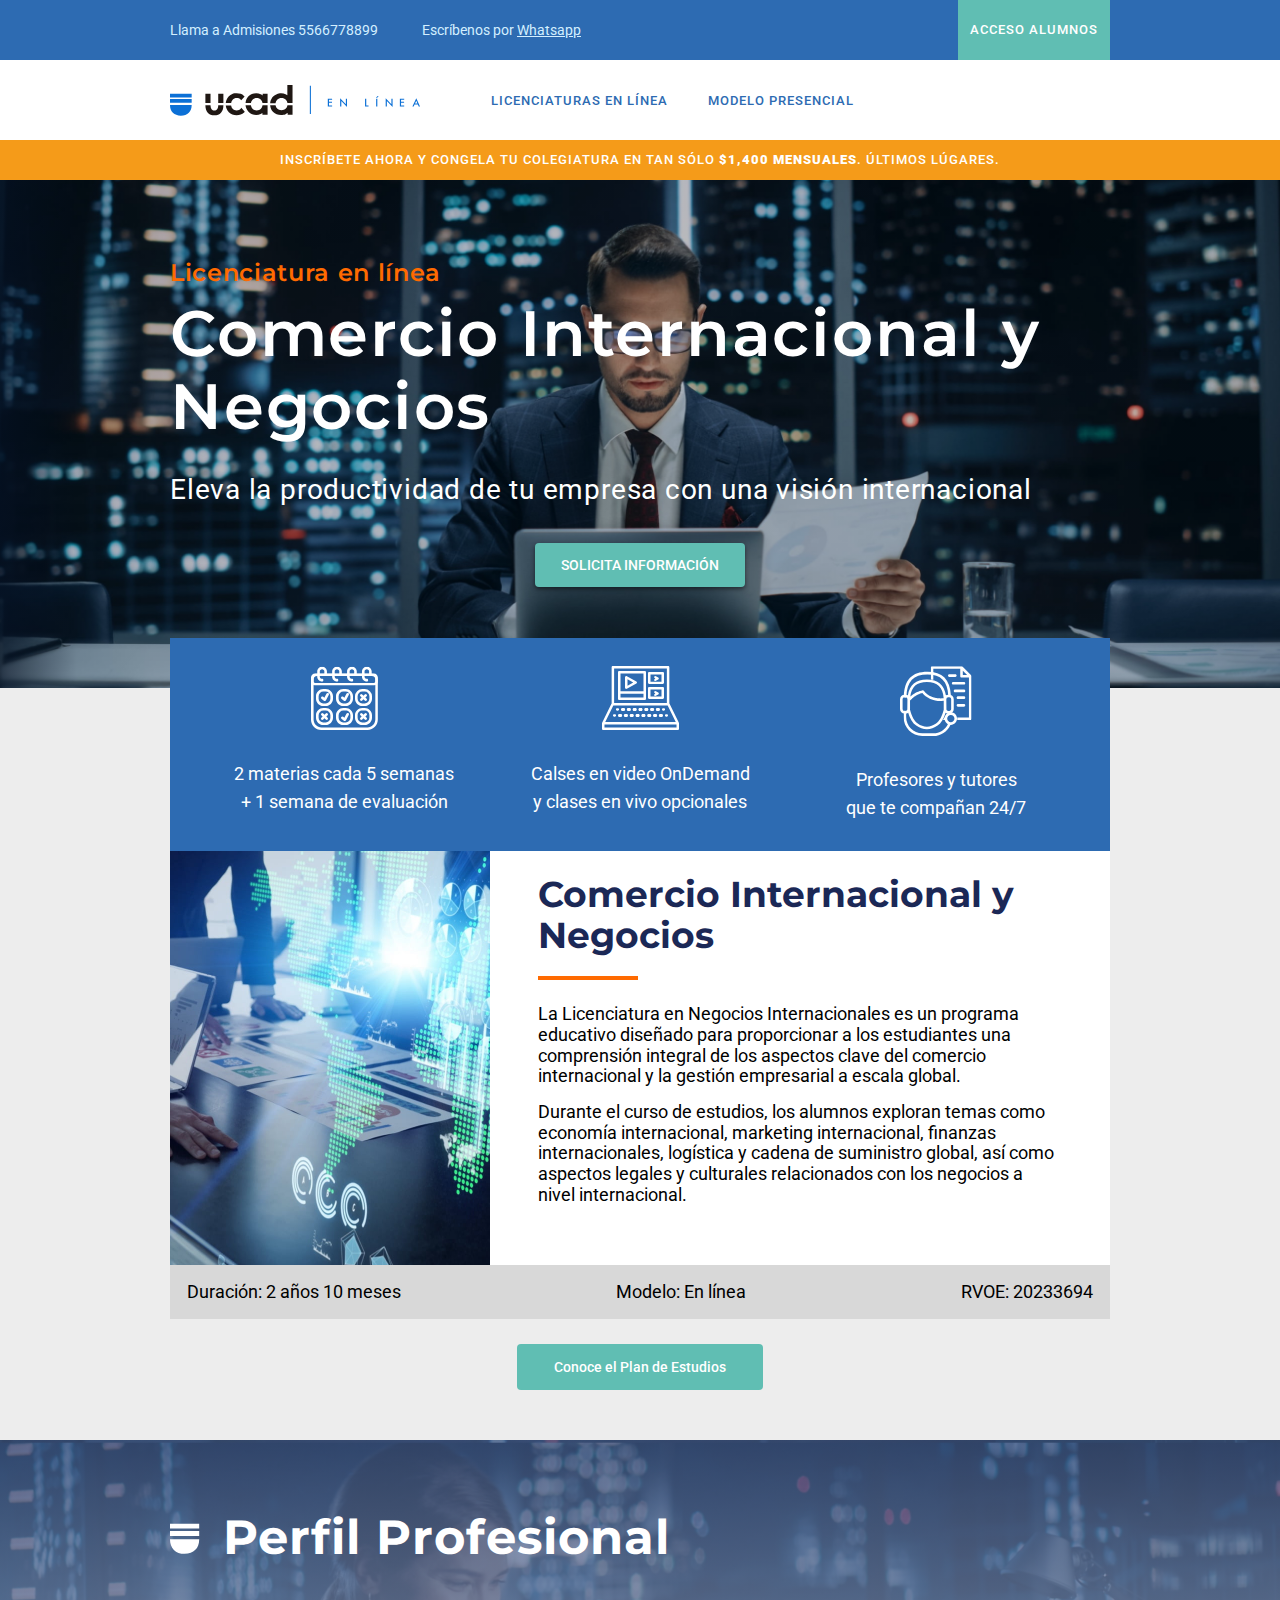
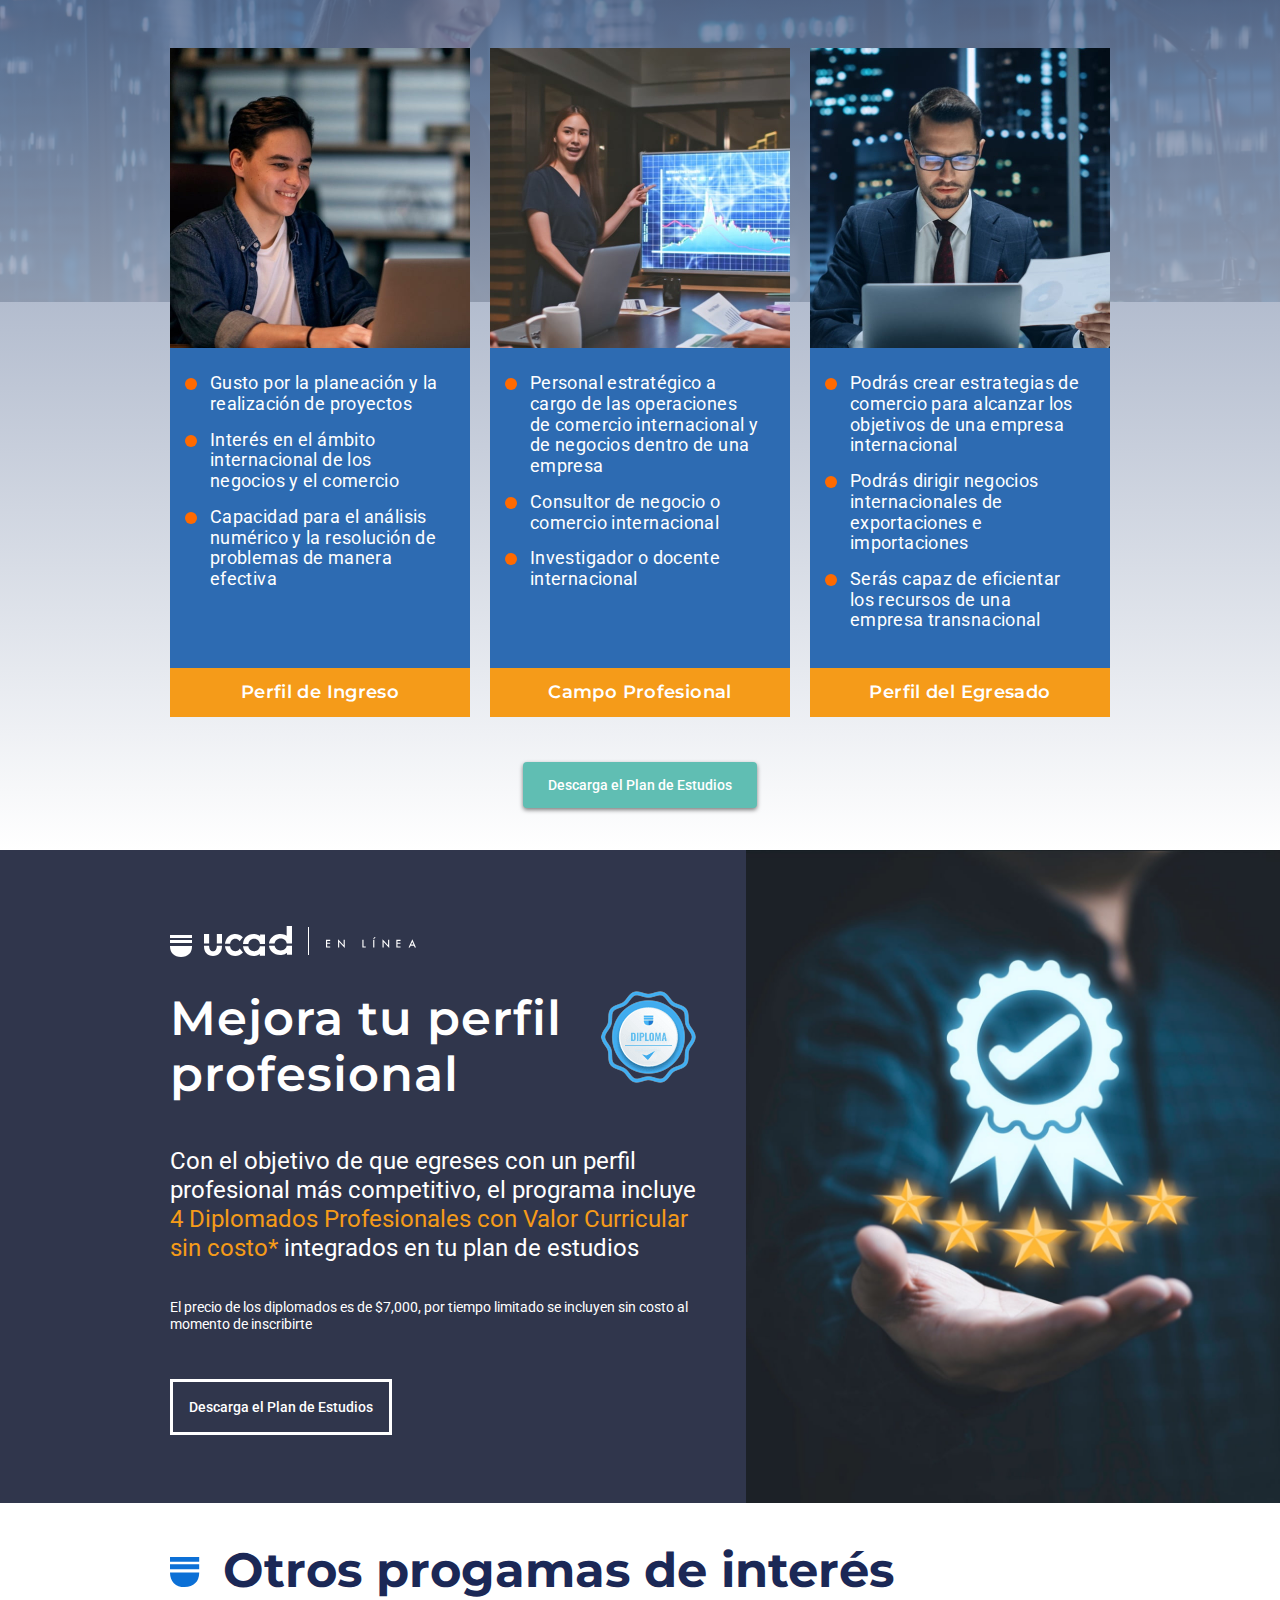
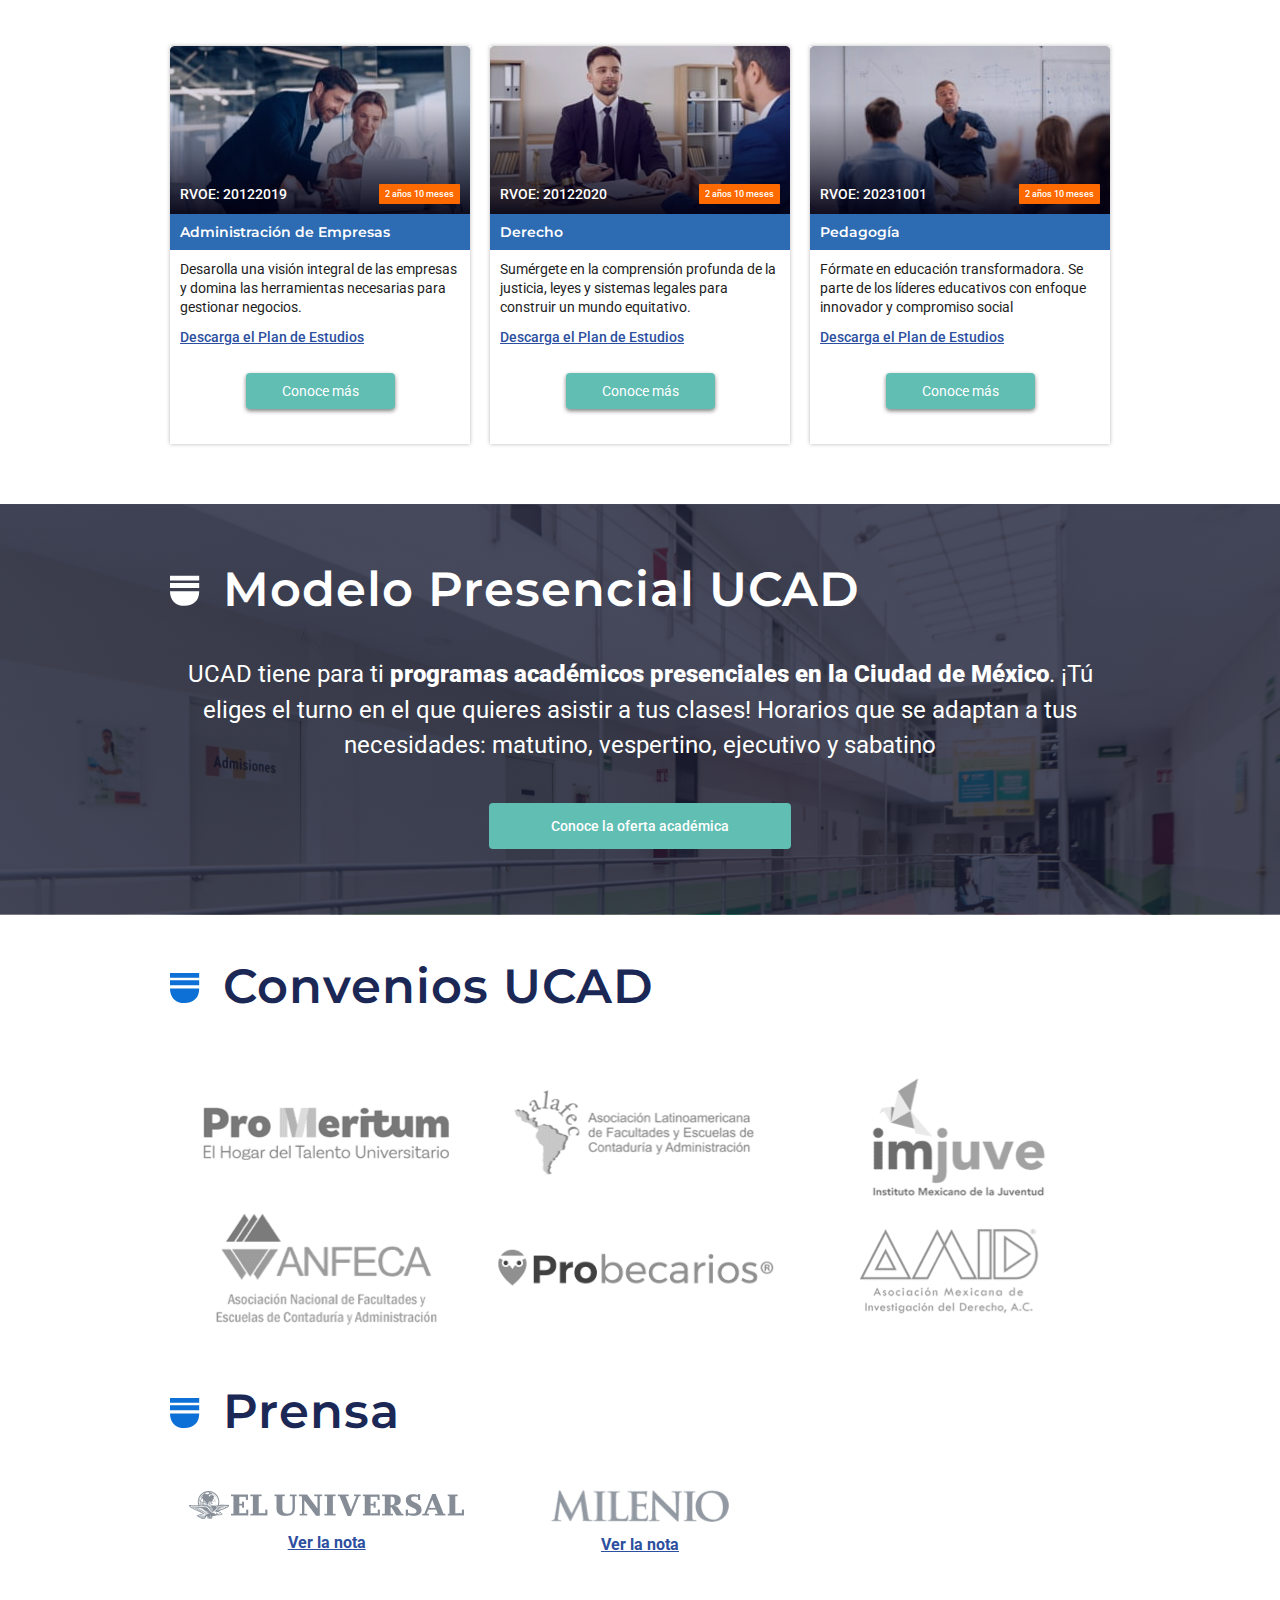
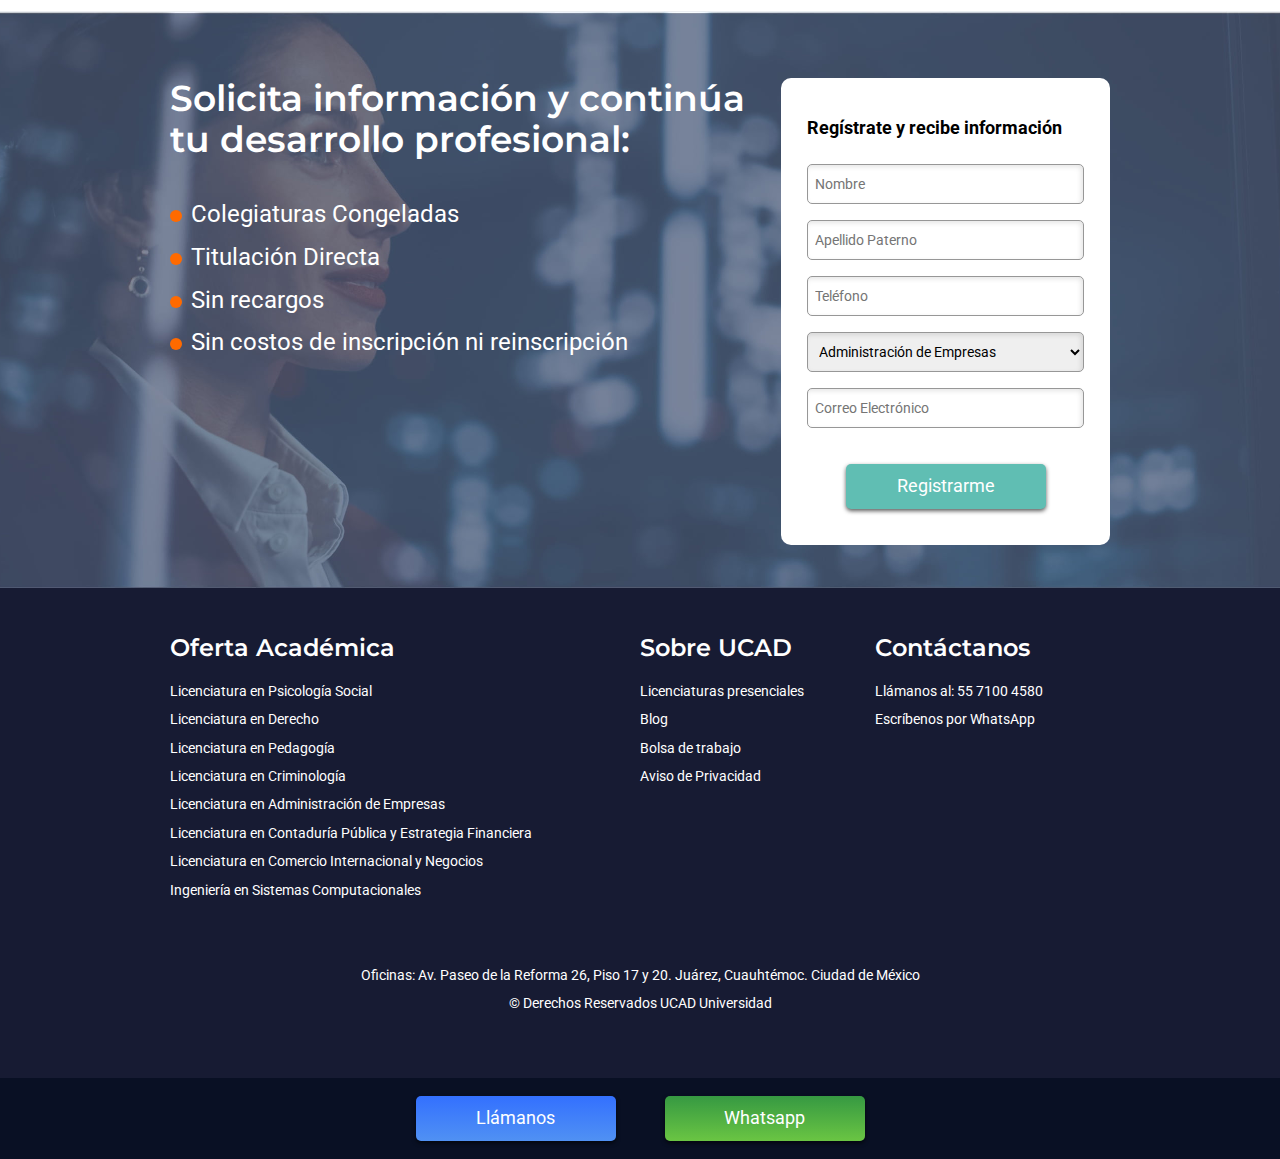
==== detalle.html @ 24b1aa24 "feat: create detail page" ====
<!DOCTYPE html>
<html lang="en">
<head>
    <meta charset="UTF-8">
    <meta name="viewport" content="width=device-width, initial-scale=1.0">
    <title>UCAD en línea</title>
    <link rel="stylesheet" href="./styles/normalize.css">
    <link rel="stylesheet" href="./styles/styles.css">
    <link rel="stylesheet" href="./styles/navbar.css">
    <link rel="stylesheet" href="./styles/sections.css">
    <link rel="stylesheet" href="./styles/footer.css">
</head>
<body>
    <nav id="navbar">
        <div class="logo-bar">
            <img src="./assets/logo.svg" alt="Logo" />
        </div>
        <div class="top-bar">
            <div class="container">
                <div class="row">
                    <div class="menu">
                        <a href="#" title="MENÚ">MENÚ</a>
                    </div>
                    <div class="links">
                        <ul>
                            <li><a href="#" title="Llama a Admisiones 5566778899">Llama a Admisiones 5566778899</a></li>
                            <li><a href="#" title="Escríbenos por Whatsapp">Escríbenos por <span class="underline">Whatsapp</span></a></li>
                        </ul>
                    </div>
                    <div class="button">
                        <a href="#" title="ACCESO ALUMNOS">ACCESO ALUMNOS</a>
                    </div>
                    <div class="button-mobile">
                        <a href="#" title="ALUMNOS">ALUMNOS</a>
                    </div>
                </div>
            </div>
        </div>

        <div class="nav-bar">
            <div class="container">
                <div class="row">
                    <img src="./assets/logo.svg" alt="Logo" />
                    <ul>
                        <li><a href="#" title="LICENCIATURAS EN LÍNEA">LICENCIATURAS EN LÍNEA</a></li>
                        <li><a href="#" title="Modelo Presencial">Modelo Presencial</a></li>
                    </ul>
                </div>
            </div>
        </div>
    </nav>

    <main id="main">
        <div class="mid-bar">
            <div class="container">
                <div class="row">
                    <p>Inscríbete ahora y congela tu colegiatura en tan sólo <span class="bold">$1,400 mensuales</span>. Últimos lúgares.</p>
                </div>
            </div>
        </div>

        <header class="hero-detail">
            <div class="container">
                <div class="row">
                    <h2>Licenciatura en línea</h2>
                    <h1>Comercio Internacional y Negocios</h1>
                    <p>Eleva la productividad de tu empresa con una visión internacional</p>
                    <a href="#" title="SOLICITA INFORMACIÓN">SOLICITA INFORMACIÓN</a>
                </div>
            </div>
        </header>
    
        <div class="about-detail">
            <div class="container">
                <div class="items">
                    <div class="item">
                        <img src="./assets/about-detail/item-1.svg" alt="Item 1">
                        <p>2 materias cada 5 semanas<br> 
                        + 1 semana de evaluación</p>
                    </div>
                    <div class="item">
                        <img src="./assets/about-detail/item-2.svg" alt="Item 2">
                        <p>Calses en video OnDemand<br>
                        y clases en vivo opcionales</p>
                    </div>
                    <div class="item">
                        <img src="./assets/about-detail/item-3.svg" alt="Item 3">
                        <p>Profesores y tutores<br>
                        que te compañan 24/7</p>
                    </div>
                </div>
                <div class="onboarding">
                    <div class="image"></div>
                    <div class="text">
                        <h2>Comercio Internacional y Negocios</h2>
                        <div class="divider"></div>
                        <p>La Licenciatura en Negocios Internacionales es un programa educativo diseñado para proporcionar a los estudiantes una comprensión integral de los aspectos clave del comercio internacional y la gestión empresarial a escala global.</p>
                        <p>Durante el curso de estudios, los alumnos exploran temas como economía internacional, marketing internacional, finanzas internacionales, logística y cadena de suministro global, así como aspectos legales y culturales relacionados con los negocios a nivel internacional.</p>
                    </div>
                </div>
                <div class="footer">
                    <div>Duración: 2 años 10 meses</div>
                    <div>Modelo: En línea</div>
                    <div>RVOE: 20233694</div>
                </div>
                <a href="#" title="Conoce el Plan de Estudios">Conoce el Plan de Estudios</a>
            </div>
        </div>

        <div class="professional-profile">
            <div class="container">
                <img src="./assets/icon-white.svg" alt="Perfil Profesional" class="icon">
                <h2>Perfil Profesional</h2>
                <div class="cards">
                    <div class="card">
                        <div class="header perfil-ingreso"></div>
                        <div class="body">
                            <ul>
                                <li>Gusto por la planeación y la realización de proyectos</li>
                                <li>Interés en el ámbito internacional de los negocios y el comercio</li>
                                <li>Capacidad para el análisis numérico y la resolución de problemas de manera efectiva</li>
                            </ul>
                        </div>
                        <div class="footer">Perfil de Ingreso</div>
                    </div>
                    <div class="card">
                        <div class="header campo-profesional"></div>
                        <div class="body">
                            <ul>
                                <li>Personal estratégico a cargo de las operaciones de comercio internacional y de negocios dentro de una empresa</li>
                                <li>Consultor de negocio o comercio internacional</li>
                                <li>Investigador o docente internacional</li>
                            </ul>
                        </div>
                        <div class="footer">Campo Profesional</div>
                    </div>
                    <div class="card">
                        <div class="header perfil-egresado"></div>
                        <div class="body">
                            <ul>
                                <li>Podrás crear estrategias de comercio para alcanzar los objetivos de una empresa internacional</li>
                                <li>Podrás dirigir negocios internacionales de exportaciones e importaciones</li>
                                <li>Serás capaz de eficientar los recursos de una empresa transnacional</li>
                            </ul>
                        </div>
                        <div class="footer">Perfil del Egresado</div>
                    </div>
                </div>
                <a href="#" title="Descarga el Plan de Estudios">Descarga el Plan de Estudios</a>
            </div>
        </div>

        <div class="improve-profile">
            <div class="container">
                <div class="row">
                    <div class="content">
                        <img src="./assets/logo-white.svg" alt="ucad | EN LINEA" class="logo" />
                        <div class="title">
                            <h2>Mejora tu perfil profesional</h2>
                            <img src="./assets/diploma.png" alt="Diploma" class="diploma">
                        </div>
                        <p>Con el objetivo de que egreses con un perfil profesional más competitivo, el programa incluye <span class="orange-text">4 Diplomados Profesionales con Valor Curricular sin costo*</span> integrados en tu plan de estudios</p>
                        <p class="small">El precio de los diplomados es de $7,000, por tiempo limitado se incluyen sin costo al momento de inscribirte</p>
                        <a href="#" title="Descarga el Plan de Estudios">Descarga el Plan de Estudios</a>
                    </div>
                </div>
            </div>
        </div>
    
        <div class="careers">
            <div class="container">
                <img src="./assets/icon-blue.svg" class="icon" alt="Licenciaturas en Línea">
                <h2>Otros progamas de interés</h2>
                <div class="cards">
                    <div class="card">
                        <div class="header administracion-de-empresas">
                            <div class="row">
                                <div class="code">RVOE: 20122019</div>
                                <div class="time">2 años 10 meses</div>
                            </div>
                        </div>
                        <div class="title">
                            <h3>Administración de Empresas</h3>
                        </div>
                        <div class="body">
                            <p>Desarolla una visión integral de las empresas y domina las herramientas necesarias para gestionar negocios.</p>
                            <a class="download" href="#" title="Descarga el Plan de Estudios">Descarga el Plan de Estudios</a>
                            <a class="button" href="#" title="Conoce más">Conoce más</a>
                        </div>
                    </div>
                    <div class="card">
                        <div class="header derecho">
                            <div class="row">
                                <div class="code">RVOE: 20122020</div>
                                <div class="time">2 años 10 meses</div>
                            </div>
                        </div>
                        <div class="title">
                            <h3>Derecho</h3>
                        </div>
                        <div class="body">
                            <p>Sumérgete en la comprensión profunda de la justicia, leyes y sistemas legales para construir un mundo equitativo.</p>
                            <a class="download" href="#" title="Descarga el Plan de Estudios">Descarga el Plan de Estudios</a>
                            <a class="button" href="#" title="Conoce más">Conoce más</a>
                        </div>
                    </div>
                    <div class="card">
                        <div class="header pedagogia">
                            <div class="row">
                                <div class="code">RVOE: 20231001</div>
                                <div class="time">2 años 10 meses</div>
                            </div>
                        </div>
                        <div class="title">
                            <h3>Pedagogía</h3>
                        </div>
                        <div class="body">
                            <p>Fórmate en educación transformadora. Se parte de los líderes educativos con enfoque innovador y compromiso social</p>
                            <a class="download" href="#" title="Descarga el Plan de Estudios">Descarga el Plan de Estudios</a>
                            <a class="button" href="#" title="Conoce más">Conoce más</a>
                        </div>
                    </div>
                </div>
            </div>
        </div>
    
        <div class="in-person">
            <div class="container">
                <img src="./assets/icon-white.svg" class="icon" alt="Modelo Presencial UCAD">
                <h2>Modelo Presencial UCAD</h2>
                <p>UCAD tiene para ti <span class="bold">programas académicos presenciales en la Ciudad de México</span>. ¡Tú eliges el turno en el que quieres asistir a tus clases! Horarios que se adaptan a tus necesidades: matutino, vespertino, ejecutivo y sabatino</p>
                <a href="#" title="Conoce la oferta académica">Conoce la oferta académica</a>
            </div>
        </div>
    
        <div class="deals">
            <div class="container">
                <img src="./assets/icon-blue.svg" class="icon" alt="Convenios UCAD">
                <h2>Convenios UCAD</h2>
                <div class="logos">
                    <div class="logo">
                        <img src="./assets/deals/logo-1.png" alt="Pro Meritum">
                    </div>
                    <div class="logo">
                        <img src="./assets/deals/logo-2.png" alt="alafec">
                    </div>
                    <div class="logo">
                        <img src="./assets/deals/logo-3.png" alt="imjuve">
                    </div>
                    <div class="logo">
                        <img src="./assets/deals/logo-4.png" alt="ANFECA">
                    </div>
                    <div class="logo">
                        <img src="./assets/deals/logo-5.png" alt="Probecarios">
                    </div>
                    <div class="logo">
                        <img src="./assets/deals/logo-6.png" alt="AMID">
                    </div>
                </div>
                <img src="./assets/icon-blue.svg" class="icon" alt="Prensa">
                <h2>Prensa</h2>
                <div class="logos">
                    <div class="logo">
                        <img src="./assets/deals/logo-7.png" alt="El Universal">
                        <a href="#" title="Ver la nota">Ver la nota</a>
                    </div>
                    <div class="logo">
                        <img src="./assets/deals/logo-8.png" alt="Milenio">
                        <a href="#" title="Ver la nota">Ver la nota</a>
                    </div>
                </div>
            </div>
        </div>
    
        <div class="contact">
            <div class="container">
                <div class="cols">
                    <div class="text">
                        <h2>Solicita información y continúa tu desarrollo profesional:</h2>
                        <ul>
                            <li>Colegiaturas Congeladas</li>
                            <li>Titulación Directa</li>
                            <li>Sin recargos</li>
                            <li>Sin costos de inscripción ni reinscripción</li>
                        </ul>
                    </div>
                    <div class="form">
                        <form action="#">
                            <h3>Regístrate y recibe información</h3>
                            <input type="text" name="name" id="name" placeholder="Nombre">
                            <input type="text" name="second-name" id="second-name" placeholder="Apellido Paterno">
                            <input type="number" name="phone" id="phone" placeholder="Teléfono">
                            <select name="career" id="career">
                                <option value="Administración de Empresas">Administración de Empresas</option>
                                <option value="Derecho">Derecho</option>
                                <option value="Pedagogía">Pedagogía</option>
                                <option value="Ingeniería en Sistemas">Ingeniería en Sistemas</option>
                                <option value="Comercio Internacional y Negocios">Comercio Internacional y Negocios</option>
                                <option value="Criminología">Criminología</option>
                                <option value="Psicología Social">Psicología Social</option>
                            </select>
                            <input type="email" name="email" id="email" placeholder="Correo Electrónico">
                            <input type="submit" value="Registrarme">
                        </form>
                    </div>
                </div>
            </div>
        </div>
    </main>

    <footer id="footer">
        <div class="container">
            <div class="cols">
                <div class="academic-offer">
                    <h3>Oferta Académica</h3>
                    <ul>
                        <li><a href="#" title="Licenciatura en Psicología Social">Licenciatura en Psicología Social</a></li>
                        <li><a href="#" title="Licenciatura en Derecho">Licenciatura en Derecho</a></li>
                        <li><a href="#" title="Licenciatura en Pedagogía">Licenciatura en Pedagogía</a></li>
                        <li><a href="#" title="Licenciatura en Criminología">Licenciatura en Criminología</a></li>
                        <li><a href="#" title="Licenciatura en Administración de Empresas">Licenciatura en Administración de Empresas</a></li>
                        <li><a href="#" title="Licenciatura en Contaduría Pública y Estrategia Financiera">Licenciatura en Contaduría Pública y Estrategia Financiera</a></li>
                        <li><a href="#" title="Licenciatura en Comercio Internacional y Negocios">Licenciatura en Comercio Internacional y Negocios</a></li>
                        <li><a href="#" title="Ingeniería en Sistemas Computacionales">Ingeniería en Sistemas Computacionales</a></li>
                    </ul>
                </div>
                <div class="about-ucad">
                    <h3>Sobre UCAD</h3>
                    <ul>
                        <li><a href="#" title="Licenciaturas presenciales">Licenciaturas presenciales</a></li>
                        <li><a href="#" title="Blog">Blog</a></li>
                        <li><a href="#" title="Bolsa de trabajo">Bolsa de trabajo</a></li>
                        <li><a href="#" title="Aviso de Privacidad">Aviso de Privacidad</a></li>
                    </ul>
                </div>
                <div class="contact-us">
                    <h3>Contáctanos</h3>
                    <ul>
                        <li><a href="#" title="Llámanos al: 55 7100 4580">Llámanos al: 55 7100 4580</a></li>
                        <li><a href="#" title="Escríbenos por WhatsApp">Escríbenos por WhatsApp</a></li>
                    </ul>
                </div>
            </div>
            <div class="address">
                <p>Oficinas: Av. Paseo de la Reforma 26, Piso 17 y 20. Juárez, Cuauhtémoc. Ciudad de México</p>
                <p>© Derechos Reservados UCAD Universidad</p>
            </div>
        </div>
    </footer>

    <div id="bottom-bar">
        <a href="#" title="Llámanos" class="call-us">Llámanos</a>
        <a href="#" title="Whatsapp" class="whatsapp">Whatsapp</a>
    </div>

    <script src="./js/main.js"></script>
</body>
</html>
---- styles/styles.css ----
@import url("https://fonts.googleapis.com/css2?family=Roboto:ital,wght@0,100;0,300;0,400;0,500;0,700;0,900;1,100;1,300;1,400;1,500;1,700;1,900&display=swap");
@import url("https://fonts.googleapis.com/css2?family=Montserrat:ital,wght@0,100..900;1,100..900&display=swap");
body {
  font-family: "Roboto", sans-serif;
}

a {
  text-decoration: none;
}

.container {
  max-width: 940px;
  margin: auto;
}
@media only screen and (min-width: 481px) and (max-width: 768px) {
  .container {
    max-width: 90%;
  }
}
@media only screen and (min-width: 320px) and (max-width: 480px) {
  .container {
    max-width: 90%;
  }
}

.underline {
  text-decoration: underline;
}

.bold {
  font-weight: 900;
}

.icon {
  display: inline-block;
  margin-right: 19px;
}/*# sourceMappingURL=styles.css.map */
---- styles/navbar.css ----
#navbar {
  position: fixed;
  top: 0;
  width: 100%;
  z-index: 9999;
}

.logo-bar {
  display: none;
  align-items: center;
  justify-content: center;
  height: 60px;
  background-color: #ffffff;
}
.logo-bar img {
  width: auto;
  height: 24px;
}
@media only screen and (min-width: 320px) and (max-width: 480px) {
  .logo-bar {
    display: flex;
  }
}

.top-bar {
  background-color: #2d6bb2;
  color: #ffffff;
}
@media only screen and (min-width: 481px) and (max-width: 768px) {
  .top-bar .container {
    min-width: 100%;
  }
}
@media only screen and (min-width: 320px) and (max-width: 480px) {
  .top-bar .container {
    min-width: 100%;
  }
}
.top-bar .container .row {
  width: 100%;
  display: flex;
  justify-content: space-between;
}
.top-bar .container .row .menu {
  display: none;
  align-items: center;
  margin-left: 5%;
}
@media only screen and (min-width: 320px) and (max-width: 480px) {
  .top-bar .container .row .menu {
    display: flex;
  }
}
.top-bar .container .row .menu a {
  font-size: 13px;
  font-weight: 500;
  letter-spacing: 1px;
  text-transform: uppercase;
  color: #ffffff;
}
.top-bar .container .row .links {
  display: flex;
  align-items: center;
}
@media only screen and (min-width: 481px) and (max-width: 768px) {
  .top-bar .container .row .links {
    margin-left: 5%;
  }
}
@media only screen and (min-width: 320px) and (max-width: 480px) {
  .top-bar .container .row .links {
    display: none;
  }
}
.top-bar .container .row .links ul {
  margin: 0;
  padding: 0;
  list-style: none;
}
.top-bar .container .row .links ul li {
  display: inline;
}
.top-bar .container .row .links ul li a {
  font-size: 14px;
  color: #d3efff;
  margin-right: 40px;
}
@media only screen and (min-width: 320px) and (max-width: 480px) {
  .top-bar .container .row .button {
    display: none;
  }
}
.top-bar .container .row .button a {
  display: flex;
  align-items: center;
  justify-content: center;
  width: 152px;
  height: 60px;
  background-color: #60beb3;
  color: #ffffff;
  font-size: 13px;
  font-weight: 500;
  letter-spacing: 1px;
  text-transform: uppercase;
}
.top-bar .container .row .button-mobile {
  display: none;
}
@media only screen and (min-width: 320px) and (max-width: 480px) {
  .top-bar .container .row .button-mobile {
    display: block;
  }
}
.top-bar .container .row .button-mobile a {
  display: flex;
  align-items: center;
  justify-content: center;
  width: 152px;
  height: 60px;
  background-color: #60beb3;
  color: #ffffff;
  font-size: 13px;
  font-weight: 500;
  letter-spacing: 1px;
  text-transform: uppercase;
}

.nav-bar {
  background-color: #ffffff;
}
@media only screen and (min-width: 320px) and (max-width: 480px) {
  .nav-bar {
    display: none;
  }
}
.nav-bar .row {
  width: 100%;
  height: 80px;
  display: flex;
  align-items: center;
}
.nav-bar .row img {
  margin-right: 70px;
}
@media only screen and (min-width: 481px) and (max-width: 768px) {
  .nav-bar .row img {
    margin-right: 35px;
  }
}
.nav-bar .row ul {
  list-style: none;
  margin: 0;
  padding: 0;
}
.nav-bar .row ul li {
  display: inline-block;
}
.nav-bar .row ul li a {
  color: #2d6bb2;
  font-size: 13px;
  font-weight: 500;
  letter-spacing: 1px;
  text-transform: uppercase;
  margin-right: 36px;
}
@media only screen and (min-width: 481px) and (max-width: 768px) {
  .nav-bar .row ul li a {
    margin-right: 30px;
  }
}/*# sourceMappingURL=navbar.css.map */
---- styles/sections.css ----
#main {
  position: relative;
}

.mid-bar {
  background-color: #f59b19;
  color: #ffffff;
}
@media only screen and (min-width: 320px) and (max-width: 480px) {
  .mid-bar {
    display: none;
  }
}
.mid-bar .row {
  width: 100%;
  height: 40px;
  display: flex;
  align-items: center;
  justify-content: center;
}
.mid-bar .row p {
  margin: 0;
  padding: 0;
  font-size: 13px;
  font-weight: 500;
  letter-spacing: 1px;
  text-transform: uppercase;
}

.hero {
  background: url("../assets/backgrounds/hero.jpg"), linear-gradient(to left, rgba(0, 0, 0, 0) 94%, rgba(4, 15, 32, 0.56));
  background-size: cover;
  background-position: center center;
  padding: 72px 0 101px 0;
}
@media only screen and (min-width: 320px) and (max-width: 480px) {
  .hero {
    padding: 53px 0 56px 0;
  }
}
.hero .row {
  text-align: center;
}
.hero .row img {
  margin-bottom: 109px;
}
@media only screen and (min-width: 320px) and (max-width: 480px) {
  .hero .row img {
    display: none;
  }
}
.hero .row h1 {
  font-family: "Montserrat", sans-serif;
  font-size: 64px;
  font-weight: 600;
  letter-spacing: 1.78px;
  color: #ffffff;
  margin: 0 0 14px 0;
  padding: 0;
}
@media only screen and (min-width: 320px) and (max-width: 480px) {
  .hero .row h1 {
    font-size: 20px;
    letter-spacing: 0.56px;
    margin-bottom: 6px;
  }
}
.hero .row h2 {
  font-size: 28px;
  font-weight: 400;
  letter-spacing: 0.78px;
  color: #ffffff;
  margin: 0 0 38px 0;
  padding: 0;
}
@media only screen and (min-width: 320px) and (max-width: 480px) {
  .hero .row h2 {
    width: 194px;
    font-size: 14px;
    letter-spacing: 0.39px;
    margin: 0 auto 16px auto;
  }
}
.hero .row a {
  display: inline-block;
  border-radius: 4px;
  background-color: #60beb3;
  color: #ffffff;
  padding: 12px 26px;
  font-size: 14px;
  font-weight: 500;
  line-height: 1.43;
}

.about {
  background-color: #ededed;
}
.about .container {
  background-color: #ffffff;
  transform: translateY(-50px);
  border-radius: 8px 8px 0 0;
}
@media only screen and (min-width: 481px) and (max-width: 768px) {
  .about .container {
    min-width: 95%;
  }
}
@media only screen and (min-width: 320px) and (max-width: 480px) {
  .about .container {
    transform: translateY(-30px);
  }
}
.about .container .items {
  display: grid;
  grid-template-columns: 1fr 1fr 1fr;
  padding: 26px 42px;
}
@media only screen and (min-width: 320px) and (max-width: 480px) {
  .about .container .items {
    padding: 28px 9px;
  }
}
.about .container .items .item {
  text-align: center;
}
.about .container .items .item img {
  margin-bottom: 26px;
  max-height: 70px;
}
@media only screen and (min-width: 320px) and (max-width: 480px) {
  .about .container .items .item img {
    max-height: 40px;
    margin-bottom: 18px;
  }
}
.about .container .items .item p {
  padding: 0;
  margin: 0;
  font-size: 18px;
  line-height: 1.56;
}
@media only screen and (min-width: 481px) and (max-width: 768px) {
  .about .container .items .item p {
    font-size: 14px;
    line-height: 1.43;
  }
}
@media only screen and (min-width: 320px) and (max-width: 480px) {
  .about .container .items .item p {
    font-size: 10px;
    line-height: normal;
  }
}
.about .container .onboarding {
  display: grid;
  grid-template-columns: 320px 1fr;
}
@media only screen and (min-width: 320px) and (max-width: 480px) {
  .about .container .onboarding {
    grid-template-columns: 1fr;
  }
}
.about .container .onboarding .image {
  background: url("../assets/about/about.jpg");
  background-size: cover;
  background-position: center center;
}
@media only screen and (min-width: 320px) and (max-width: 480px) {
  .about .container .onboarding .image {
    min-height: 175px;
    background: url("../assets/about/about-mobile.jpg");
    background-size: contain;
  }
}
.about .container .onboarding .text {
  background: linear-gradient(0deg, rgba(78, 91, 119, 0.92), rgba(78, 91, 119, 0.92)), url("../assets/backgrounds/about.jpg");
  background-size: cover;
  background-position: center center;
  color: #ffffff;
  padding: 40px 40px 81px 40px;
}
@media only screen and (min-width: 481px) and (max-width: 768px) {
  .about .container .onboarding .text {
    padding: 40px;
  }
}
@media only screen and (min-width: 320px) and (max-width: 480px) {
  .about .container .onboarding .text {
    padding: 41px 26px;
  }
}
.about .container .onboarding .text h2 {
  font-family: "Montserrat", sans-serif;
  font-size: 48px;
  font-weight: 600;
  letter-spacing: 1px;
  margin: 0 0 20px 0;
}
@media only screen and (min-width: 481px) and (max-width: 768px) {
  .about .container .onboarding .text h2 {
    font-size: 36px;
  }
}
@media only screen and (min-width: 320px) and (max-width: 480px) {
  .about .container .onboarding .text h2 {
    font-size: 24px;
  }
}
.about .container .onboarding .text p {
  font-size: 24px;
  line-height: 1.42;
  margin: 0;
}
@media only screen and (min-width: 481px) and (max-width: 768px) {
  .about .container .onboarding .text p {
    font-size: 20px;
    line-height: 1.4;
  }
}
@media only screen and (min-width: 320px) and (max-width: 480px) {
  .about .container .onboarding .text p {
    font-size: 18px;
    line-height: 1.33;
  }
}

.careers {
  padding: 40px 0 60px 0;
}
.careers h2 {
  display: inline-block;
  font-family: "Montserrat", sans-serif;
  font-size: 48px;
  font-weight: bold;
  color: #1b2856;
  margin: 0 0 48px 0;
}
@media only screen and (min-width: 481px) and (max-width: 768px) {
  .careers h2 {
    font-size: 36px;
  }
}
@media only screen and (min-width: 320px) and (max-width: 480px) {
  .careers h2 {
    width: 176px;
    font-size: 24px;
    margin: 0 0 37px 0;
  }
}
.careers .cards {
  display: grid;
  grid-template-columns: 1fr 1fr 1fr;
  gap: 20px;
}
@media only screen and (min-width: 481px) and (max-width: 768px) {
  .careers .cards {
    grid-template-columns: 1fr 1fr;
  }
}
@media only screen and (min-width: 320px) and (max-width: 480px) {
  .careers .cards {
    grid-template-columns: 1fr;
  }
}
.careers .cards .card {
  max-width: 395px;
  box-shadow: 0 0 4px 0 rgba(0, 0, 0, 0.28);
}
.careers .cards .card .header {
  padding: 138px 10px 10px 10px;
  border-radius: 4px 4px 0 0;
}
.careers .cards .card .header.administracion-de-empresas {
  background: linear-gradient(to bottom, rgba(7, 7, 76, 0.16) 34%, rgba(2, 0, 19, 0.93) 99%), url("../assets/careers/administracion-de-empresas.jpg");
  background-size: cover;
  background-position: top center;
}
.careers .cards .card .header.derecho {
  background: linear-gradient(to bottom, rgba(7, 7, 76, 0.16) 34%, rgba(2, 0, 19, 0.93) 99%), url("../assets/careers/derecho.jpg");
  background-size: cover;
  background-position: top center;
}
.careers .cards .card .header.pedagogia {
  background: linear-gradient(to bottom, rgba(7, 7, 76, 0.16) 34%, rgba(2, 0, 19, 0.93) 99%), url("../assets/careers/pedagogia.jpg");
  background-size: cover;
  background-position: top center;
}
.careers .cards .card .header.ingenieria-en-sistemas {
  background: linear-gradient(to bottom, rgba(7, 7, 76, 0.16) 34%, rgba(2, 0, 19, 0.93) 99%), url("../assets/careers/ingenieria-en-sistemas.jpg");
  background-size: cover;
  background-position: top center;
}
.careers .cards .card .header.comercio-internacional {
  background: linear-gradient(to bottom, rgba(7, 7, 76, 0.16) 34%, rgba(2, 0, 19, 0.93) 99%), url("../assets/careers/comercio-internacional.jpg");
  background-size: cover;
  background-position: top center;
}
.careers .cards .card .header.criminologia {
  background: linear-gradient(to bottom, rgba(7, 7, 76, 0.16) 34%, rgba(2, 0, 19, 0.93) 99%), url("../assets/careers/criminologia.jpg");
  background-size: cover;
  background-position: top center;
}
.careers .cards .card .header.psicologia-social {
  background: linear-gradient(to bottom, rgba(7, 7, 76, 0.16) 34%, rgba(2, 0, 19, 0.93) 99%), url("../assets/careers/psicologia-social.jpg");
  background-size: cover;
  background-position: top center;
}
.careers .cards .card .header.contaduria-publica {
  background: linear-gradient(to bottom, rgba(7, 7, 76, 0.16) 34%, rgba(2, 0, 19, 0.93) 99%), url("../assets/careers/contaduria-publica.jpg");
  background-size: cover;
  background-position: top center;
}
.careers .cards .card .header .row {
  display: flex;
  justify-content: space-between;
}
.careers .cards .card .header .row .code {
  font-size: 14px;
  font-weight: 500;
  line-height: 1.43;
  color: #ffffff;
}
.careers .cards .card .header .row .time {
  display: flex;
  align-items: center;
  background-color: #ff6a00;
  font-size: 9px;
  font-weight: 500;
  line-height: 1;
  color: #ffffff;
  padding: 1px 6px;
  border-radius: 1px;
}
.careers .cards .card .title {
  background-color: #2d6bb2;
  padding: 10px;
}
.careers .cards .card .title h3 {
  font-family: "Montserrat", sans-serif;
  font-size: 14px;
  font-weight: 600;
  color: #ffffff;
  margin: 0;
}
.careers .cards .card .body {
  padding: 10px 10px 35px 10px;
}
.careers .cards .card .body p {
  font-size: 14px;
  line-height: 1.36;
  color: #1d1d1d;
  margin: 0 0 10px 0;
}
.careers .cards .card .body .download {
  display: block;
  font-size: 14px;
  font-weight: 500;
  line-height: 1.43;
  text-decoration: underline;
  color: #2c4fa0;
  margin: 0 0 26px 0;
}
.careers .cards .card .body .button {
  display: block;
  width: -moz-fit-content;
  width: fit-content;
  background-color: #60beb3;
  color: #ffffff;
  font-size: 14px;
  line-height: 1.43;
  padding: 8px 36px;
  margin: 0 auto;
  border-radius: 4px;
  box-shadow: 0 2px 4px 0 rgba(0, 0, 0, 0.5);
}

.in-person {
  background: linear-gradient(to left, rgba(23, 27, 51, 0.79), rgba(23, 27, 51, 0.79)), url("../assets/backgrounds/in-person.jpg");
  background-size: cover;
  background-position: center center;
  color: #ffffff;
  padding: 58px 0 66px 0;
}
@media only screen and (min-width: 481px) and (max-width: 768px) {
  .in-person {
    padding: 45px 0 55px 0;
  }
}
@media only screen and (min-width: 320px) and (max-width: 480px) {
  .in-person {
    background: linear-gradient(to left, rgba(23, 27, 51, 0.79), rgba(23, 27, 51, 0.79)), url("../assets/backgrounds/in-person-mobile.jpg");
    background-size: 100% auto;
    background-position: bottom center;
    padding: 26px 0 62px 0;
  }
}
.in-person h2 {
  display: inline-block;
  font-family: "Montserrat", sans-serif;
  font-size: 48px;
  font-weight: 600;
  letter-spacing: 1px;
  margin: 0 0 40px 0;
}
@media only screen and (min-width: 481px) and (max-width: 768px) {
  .in-person h2 {
    font-size: 36px;
    letter-spacing: 0.75px;
  }
}
@media only screen and (min-width: 320px) and (max-width: 480px) {
  .in-person h2 {
    width: 216px;
    font-size: 24px;
    letter-spacing: 0.5px;
    margin: 0 0 20px 0;
  }
}
.in-person p {
  font-size: 24px;
  line-height: 1.46;
  text-align: center;
  margin: 0 0 40px 0;
}
@media only screen and (min-width: 320px) and (max-width: 480px) {
  .in-person p {
    font-size: 18px;
    line-height: 1.33;
    margin: 0 0 30px 0;
  }
}
.in-person a {
  display: block;
  width: -moz-fit-content;
  width: fit-content;
  background-color: #60beb3;
  color: #ffffff;
  font-size: 14px;
  font-weight: 500;
  line-height: 1.43;
  padding: 13px 62px;
  border-radius: 4px;
  margin: 0 auto;
}
@media only screen and (min-width: 320px) and (max-width: 480px) {
  .in-person a {
    padding: 13px 42px;
  }
}

.deals {
  padding: 44px 0 6px 0;
}
@media only screen and (min-width: 481px) and (max-width: 768px) {
  .deals {
    padding: 40px 0 10px 0;
  }
}
@media only screen and (min-width: 320px) and (max-width: 480px) {
  .deals {
    padding: 60px 0 19px 0;
  }
}
.deals h2 {
  display: inline-block;
  font-family: "Montserrat", sans-serif;
  font-size: 48px;
  font-weight: 600;
  letter-spacing: 1px;
  color: #1b2856;
  margin: 0 0 50px 0;
}
@media only screen and (min-width: 481px) and (max-width: 768px) {
  .deals h2 {
    font-size: 36px;
    letter-spacing: 0.75px;
    margin: 0 0 64px 0;
  }
}
@media only screen and (min-width: 320px) and (max-width: 480px) {
  .deals h2 {
    font-size: 24px;
    letter-spacing: 0.5px;
    margin: 0 0 30px 0;
  }
}
.deals .logos {
  display: grid;
  align-items: center;
  justify-content: center;
  grid-template-columns: 1fr 1fr 1fr;
  margin-bottom: 50px;
}
@media only screen and (min-width: 320px) and (max-width: 480px) {
  .deals .logos {
    grid-template-columns: 1fr 1fr;
  }
}
.deals .logos .logo {
  text-align: center;
}
@media only screen and (min-width: 320px) and (max-width: 480px) {
  .deals .logos .logo {
    padding: 0 0 20px 0;
  }
}
@media only screen and (min-width: 481px) and (max-width: 768px) {
  .deals .logos .logo img {
    width: 169px;
  }
}
@media only screen and (min-width: 320px) and (max-width: 480px) {
  .deals .logos .logo img {
    width: 126px;
  }
}
.deals .logos .logo a {
  display: block;
  font-size: 16px;
  font-weight: bold;
  color: #2c4fa0;
  text-decoration: underline;
  margin: 10px 0 0 0;
}

.online {
  background-color: #ededed;
  padding: 80px 0;
}
@media only screen and (min-width: 481px) and (max-width: 768px) {
  .online {
    padding: 45px 0 77px 0;
  }
}
@media only screen and (min-width: 320px) and (max-width: 480px) {
  .online {
    padding: 40px 0 31px 0;
  }
}
@media only screen and (min-width: 320px) and (max-width: 480px) {
  .online .container {
    min-width: 100%;
  }
}
.online .container h2 {
  display: inline-block;
  font-family: "Montserrat", sans-serif;
  font-size: 48px;
  font-weight: 600;
  letter-spacing: 1px;
  color: #1b2856;
  margin: 0 0 36px 0;
}
@media only screen and (min-width: 481px) and (max-width: 768px) {
  .online .container h2 {
    width: 470px;
    font-size: 36px;
    letter-spacing: 0.75px;
  }
}
@media only screen and (min-width: 320px) and (max-width: 480px) {
  .online .container h2 {
    width: 250px;
    font-size: 24px;
    letter-spacing: 0.5px;
  }
}
.online .container .onboarding {
  background-color: #ffffff;
  display: grid;
  grid-template-columns: 320px 1fr;
}
@media only screen and (min-width: 481px) and (max-width: 768px) {
  .online .container .onboarding {
    grid-template-columns: 212px 1fr;
  }
}
@media only screen and (min-width: 320px) and (max-width: 480px) {
  .online .container .onboarding {
    display: block;
  }
}
.online .container .onboarding .image {
  background: url("../assets/online/online.jpg");
  background-size: cover;
  background-position: center center;
}
@media only screen and (min-width: 320px) and (max-width: 480px) {
  .online .container .onboarding .image {
    height: 160px;
    background: url("../assets/online/online-mobile.jpg");
    background-size: cover;
    background-position: top center;
  }
}
.online .container .onboarding .content {
  color: #46576a;
  padding: 15px 36px 44px 36px;
}
@media only screen and (min-width: 320px) and (max-width: 480px) {
  .online .container .onboarding .content {
    padding: 20px 10px 44px 10px;
  }
}
.online .container .onboarding .content h3 {
  font-size: 18px;
  font-weight: bold;
  line-height-step: 1.61;
  margin: 0 0 20px 0;
}
@media only screen and (min-width: 320px) and (max-width: 480px) {
  .online .container .onboarding .content h3 {
    width: 300px;
  }
}
.online .container .onboarding .content .bullet {
  display: grid;
  grid-template-columns: 15% 85%;
}
@media only screen and (min-width: 320px) and (max-width: 480px) {
  .online .container .onboarding .content .bullet {
    grid-template-columns: 20% 80%;
    padding: 0 40px 0 15px;
  }
}
.online .container .onboarding .content .bullet .icon {
  text-align: center;
  margin: 20px 0 0 0;
}
.online .container .onboarding .content .bullet .text {
  padding: 0 0 20px 20px;
}
.online .container .onboarding .content .bullet .text h4 {
  font-size: 18px;
  font-weight: bold;
  line-height: 1.61;
  margin: 0 0 4px 0;
}
.online .container .onboarding .content .bullet .text p {
  font-size: 14px;
  line-height: 1.29;
  margin: 0;
}

.contact {
  background: url("../assets/backgrounds/contact.jpg");
  background-size: cover;
  background-position: center center;
  color: #ffffff;
  padding: 67px 0 43px 0;
}
@media only screen and (min-width: 320px) and (max-width: 480px) {
  .contact {
    background: url("../assets/backgrounds/contact-mobile.jpg");
    background-size: cover;
    background-position: top center;
    padding: 32px 0 49px 0;
  }
}
.contact .cols {
  display: grid;
  grid-template-columns: 65% 35%;
}
@media only screen and (min-width: 481px) and (max-width: 768px) {
  .contact .cols {
    grid-template-columns: 50% 50%;
  }
}
@media only screen and (min-width: 320px) and (max-width: 480px) {
  .contact .cols {
    display: block;
  }
}
@media only screen and (min-width: 320px) and (max-width: 480px) {
  .contact .cols .text {
    padding-bottom: 20px;
  }
}
.contact .cols .text h2 {
  font-family: "Montserrat", sans-serif;
  font-size: 36px;
  font-weight: 600;
  margin: 0 0 41px 0;
}
@media only screen and (min-width: 481px) and (max-width: 768px) {
  .contact .cols .text h2 {
    font-size: 24px;
  }
}
@media only screen and (min-width: 320px) and (max-width: 480px) {
  .contact .cols .text h2 {
    font-size: 18px;
    margin: 0 0 20px 0;
  }
}
.contact .cols .text ul {
  list-style: none;
  margin: 0;
  padding: 0;
}
.contact .cols .text ul li {
  margin-bottom: 15px;
  font-size: 24px;
}
.contact .cols .text ul li::before {
  content: "";
  display: inline-block;
  width: 12px;
  height: 12px;
  border-radius: 7.5px;
  margin-right: 9px;
  background-color: #ff6a00;
}
@media only screen and (min-width: 320px) and (max-width: 480px) {
  .contact .cols .text ul li {
    font-size: 18px;
  }
}
.contact .cols .form {
  background-color: #ffffff;
  padding: 40px 26px 36px 26px;
  border-radius: 10px;
}
.contact .cols .form h3 {
  color: #000000;
  font-size: 18px;
  margin: 0 0 26px 0;
}
.contact .cols .form input[type=text], .contact .cols .form input[type=number], .contact .cols .form input[type=email], .contact .cols .form select {
  width: 100%;
  height: 40px;
  font-size: 14px;
  padding: 0 7px;
  margin-bottom: 16px;
  border-radius: 5px;
  box-shadow: inset -2px 2px 5px 0 rgba(0, 0, 0, 0.1);
  border: solid 1px #979797;
  box-sizing: border-box;
}
.contact .cols .form input[type=text]:placeholder, .contact .cols .form input[type=number]:placeholder, .contact .cols .form input[type=email]:placeholder, .contact .cols .form select:placeholder {
  color: #728093;
}
.contact .cols .form input[type=submit] {
  display: block;
  width: 200px;
  height: 45px;
  background-color: #60beb3;
  color: #ffffff;
  font-size: 18px;
  margin: 20px auto 0 auto;
  border: none;
  border-radius: 5px;
  box-shadow: 0 2px 4px 0 rgba(0, 0, 0, 0.65);
}

.hero-index {
  background: linear-gradient(to left, rgba(23, 30, 51, 0.69), rgba(23, 30, 51, 0.69)), url(../assets/backgrounds/hero-index.jpg);
  background-size: cover;
  background-position: center;
  color: #ffffff;
  padding: 181px 0 66px 0;
}
@media only screen and (min-width: 481px) and (max-width: 768px) {
  .hero-index {
    padding: 181px 0 33px 0;
  }
}
@media only screen and (min-width: 320px) and (max-width: 480px) {
  .hero-index {
    padding: 138px 0 21px 0;
  }
}
.hero-index .row {
  text-align: center;
}
.hero-index .row h1 {
  font-family: "Montserrat", sans-serif;
  font-size: 64px;
  font-weight: 600;
  letter-spacing: 1.78px;
  margin: 0 0 14px 0;
}
@media only screen and (min-width: 320px) and (max-width: 480px) {
  .hero-index .row h1 {
    font-size: 24px;
    letter-spacing: 0.67px;
    margin: 0 0 10px 0;
  }
}
.hero-index .row h2 {
  font-size: 28px;
  font-weight: normal;
  letter-spacing: 0.78px;
  margin: 0 auto;
}
@media only screen and (min-width: 481px) and (max-width: 768px) {
  .hero-index .row h2 {
    width: 620px;
  }
}
@media only screen and (min-width: 320px) and (max-width: 480px) {
  .hero-index .row h2 {
    width: 280px;
    font-size: 14px;
    letter-spacing: 0.39px;
  }
}

.improve-profile {
  background: url(../assets/backgrounds/improve-profile.jpg), #30364c;
  background-size: contain;
  background-repeat: no-repeat;
  background-position: top right;
  color: #ffffff;
  padding: 76px 0 68px 0;
}
@media only screen and (min-width: 481px) and (max-width: 768px) {
  .improve-profile {
    background: #30364c;
  }
}
@media only screen and (min-width: 320px) and (max-width: 480px) {
  .improve-profile {
    background: #30364c;
    padding: 58px 0 60px 0;
  }
}
.improve-profile .row {
  display: grid;
  grid-template-columns: 56% 1fr;
}
@media only screen and (min-width: 481px) and (max-width: 768px) {
  .improve-profile .row {
    display: block;
  }
}
@media only screen and (min-width: 320px) and (max-width: 480px) {
  .improve-profile .row {
    display: block;
  }
}
.improve-profile .row img.logo {
  margin-bottom: 30px;
}
@media only screen and (min-width: 320px) and (max-width: 480px) {
  .improve-profile .row img.logo {
    margin-bottom: 53px;
  }
}
.improve-profile .row .title {
  display: flex;
  justify-content: space-between;
  margin-bottom: 45px;
}
@media only screen and (min-width: 320px) and (max-width: 480px) {
  .improve-profile .row .title {
    margin-bottom: 30px;
  }
}
.improve-profile .row .title h2 {
  font-family: "Montserrat", sans-serif;
  font-size: 48px;
  font-weight: 600;
  letter-spacing: 1px;
  margin: 0;
}
@media only screen and (min-width: 320px) and (max-width: 480px) {
  .improve-profile .row .title h2 {
    font-size: 24px;
    letter-spacing: 0.5px;
  }
}
.improve-profile .row .title img {
  height: -moz-min-content;
  height: min-content;
}
@media only screen and (min-width: 320px) and (max-width: 480px) {
  .improve-profile .row .title img {
    height: 46px;
  }
}
.improve-profile .row p {
  font-size: 24px;
  line-height: 1.21;
  margin: 0 0 36px 0;
}
@media only screen and (min-width: 320px) and (max-width: 480px) {
  .improve-profile .row p {
    font-size: 18px;
    line-height: 1.33;
    margin: 0 0 30px 0;
  }
}
.improve-profile .row p.small {
  font-size: 14px;
  margin: 0 0 46px 0;
}
.improve-profile .row a {
  display: block;
  width: -moz-max-content;
  width: max-content;
  color: #ffffff;
  font-size: 14px;
  font-weight: 500;
  line-height: 1.43;
  padding: 15px 16px;
  border: solid 3px #ffffff;
}
.improve-profile .row .orange-text {
  color: #f59b19;
}

.professional-profile {
  background: linear-gradient(to bottom, rgba(63, 87, 132, 0.73), #ffffff), url(../assets/backgrounds/hero.jpg);
  background-size: contain;
  background-position: top center;
  background-repeat: no-repeat;
  color: #ffffff;
  padding: 70px 0 42px 0;
}
@media only screen and (min-width: 481px) and (max-width: 768px) {
  .professional-profile {
    padding: 65px 0 60px 0;
  }
}
@media only screen and (min-width: 320px) and (max-width: 480px) {
  .professional-profile {
    background: url(../assets/backgrounds/professional-profile-mobile.jpg);
    background-size: contain;
    background-position: top center;
    background-repeat: no-repeat;
    padding: 52px 0 60px 0;
  }
}
.professional-profile h2 {
  display: inline-block;
  font-family: "Montserrat", sans-serif;
  font-size: 48px;
  font-weight: bold;
  letter-spacing: 1px;
  margin: 0 0 83px 0;
}
@media only screen and (min-width: 481px) and (max-width: 768px) {
  .professional-profile h2 {
    font-size: 36px;
    letter-spacing: 0.75px;
    margin: 0 0 63px 0;
  }
}
@media only screen and (min-width: 320px) and (max-width: 480px) {
  .professional-profile h2 {
    width: 214px;
    font-size: 24px;
    letter-spacing: 0.5px;
    margin: 0 0 40px 0;
  }
}
.professional-profile .cards {
  display: grid;
  grid-template-columns: repeat(3, 1fr);
  gap: 20px;
  margin-bottom: 45px;
}
@media only screen and (min-width: 481px) and (max-width: 768px) {
  .professional-profile .cards {
    grid-template-columns: repeat(2, 1fr);
  }
}
@media only screen and (min-width: 320px) and (max-width: 480px) {
  .professional-profile .cards {
    grid-template-columns: repeat(1, 1fr);
    margin-bottom: 20px;
  }
}
.professional-profile .cards .card .header {
  height: 300px;
}
.professional-profile .cards .card .header.perfil-ingreso {
  background: url("../assets/professional-profile/perfil-ingreso.jpg");
  background-size: cover;
}
.professional-profile .cards .card .header.campo-profesional {
  background: url("../assets/professional-profile/campo-profesional.jpg");
  background-size: cover;
}
.professional-profile .cards .card .header.perfil-egresado {
  background: url("../assets/professional-profile/perfil-egresado.jpg");
  background-size: cover;
}
.professional-profile .cards .card .body {
  background-color: #2d6bb2;
  min-height: 320px;
  box-sizing: border-box;
  padding: 25px 30px 12px 15px;
}
.professional-profile .cards .card .body ul {
  position: relative;
  list-style: none;
  margin: 0;
  padding-left: 25px;
}
.professional-profile .cards .card .body ul li {
  font-size: 18px;
  letter-spacing: 0.37px;
  margin-bottom: 15px;
}
.professional-profile .cards .card .body ul li::before {
  content: "";
  position: absolute;
  left: 0;
  width: 12px;
  height: 12px;
  border-radius: 7.5px;
  background-color: #ff6a00;
  margin-top: 5px;
}
.professional-profile .cards .card .footer {
  background-color: #f59b19;
  text-align: center;
  font-family: "Montserrat", sans-serif;
  font-size: 18px;
  font-weight: 600;
  letter-spacing: 0.38px;
  padding: 14px 0;
}
.professional-profile a {
  display: block;
  width: -moz-max-content;
  width: max-content;
  background-color: #60beb3;
  color: #ffffff;
  font-size: 14px;
  font-weight: 500;
  line-height: 1.43;
  padding: 13px 25px;
  margin: 0 auto;
  border-radius: 4px;
  box-shadow: 0 2px 4px 0 rgba(0, 0, 0, 0.5);
}

.hero-detail {
  background: linear-gradient(to left, rgba(0, 0, 0, 0.26) 94%, rgba(4, 15, 32, 0.76)), url("../assets/backgrounds/hero-detail.jpg");
  background-size: cover;
  background-position: top center;
  color: #ffffff;
  padding: 79px 0 101px 0;
}
@media only screen and (min-width: 320px) and (max-width: 480px) {
  .hero-detail {
    padding: 20px 0 42px 0;
  }
}
.hero-detail .row h1 {
  font-family: "Montserrat", sans-serif;
  font-size: 64px;
  font-weight: 600;
  letter-spacing: 1.78px;
  margin: 0 0 30px 0;
}
@media only screen and (min-width: 481px) and (max-width: 768px) {
  .hero-detail .row h1 {
    font-size: 46px;
    letter-spacing: 1.28px;
    margin: 0 0 20px 0;
  }
}
@media only screen and (min-width: 320px) and (max-width: 480px) {
  .hero-detail .row h1 {
    font-size: 20px;
    letter-spacing: 0.56px;
    margin: 0 0 10px 0;
  }
}
.hero-detail .row h2 {
  font-family: "Montserrat", sans-serif;
  font-size: 24px;
  font-weight: 600;
  letter-spacing: 0.67px;
  color: #ff6a00;
  margin: 0 0 10px 0;
}
@media only screen and (min-width: 481px) and (max-width: 768px) {
  .hero-detail .row h2 {
    margin: 0 0 20px 0;
  }
}
@media only screen and (min-width: 320px) and (max-width: 480px) {
  .hero-detail .row h2 {
    font-size: 12px;
    letter-spacing: 0.33px;
    margin: 0 0 10px 0;
  }
}
.hero-detail .row p {
  font-size: 28px;
  letter-spacing: 0.78px;
  margin: 0 0 37px 0;
}
@media only screen and (min-width: 481px) and (max-width: 768px) {
  .hero-detail .row p {
    font-size: 24px;
    letter-spacing: 0.67px;
    margin: 0 0 56px 0;
  }
}
@media only screen and (min-width: 320px) and (max-width: 480px) {
  .hero-detail .row p {
    font-size: 14px;
    letter-spacing: 0.39px;
    margin: 0 0 10px 0;
  }
}
.hero-detail .row a {
  display: block;
  width: -moz-max-content;
  width: max-content;
  background-color: #60beb3;
  color: #ffffff;
  font-size: 14px;
  font-weight: 500;
  line-height: 1.43;
  padding: 12px 26px;
  margin: 0 auto;
  border-radius: 4px;
  box-shadow: 0 2px 4px 0 rgba(0, 0, 0, 0.5);
}

.about-detail {
  background-color: #ededed;
}
.about-detail .container {
  transform: translateY(-50px);
  border-radius: 8px 8px 0 0;
}
@media only screen and (min-width: 481px) and (max-width: 768px) {
  .about-detail .container {
    min-width: 95%;
  }
}
@media only screen and (min-width: 320px) and (max-width: 480px) {
  .about-detail .container {
    transform: translateY(-30px);
  }
}
.about-detail .container .items {
  background-color: #2d6bb2;
  color: #ffffff;
  display: grid;
  grid-template-columns: repeat(3, 1fr);
  padding: 28px 26px;
}
@media only screen and (min-width: 481px) and (max-width: 768px) {
  .about-detail .container .items {
    padding: 29px 37px;
  }
}
@media only screen and (min-width: 320px) and (max-width: 480px) {
  .about-detail .container .items {
    padding: 30px 10px;
  }
}
.about-detail .container .items .item {
  text-align: center;
}
.about-detail .container .items .item img {
  margin-bottom: 26px;
  max-height: 70px;
}
@media only screen and (min-width: 320px) and (max-width: 480px) {
  .about-detail .container .items .item img {
    max-height: 36px;
    margin-bottom: 18px;
  }
}
.about-detail .container .items .item p {
  font-size: 18px;
  line-height: 1.56;
  margin: 0;
}
@media only screen and (min-width: 481px) and (max-width: 768px) {
  .about-detail .container .items .item p {
    font-size: 14px;
    line-height: 1.43;
  }
}
@media only screen and (min-width: 320px) and (max-width: 480px) {
  .about-detail .container .items .item p {
    font-size: 10px;
    line-height: normal;
  }
}
.about-detail .container .onboarding {
  display: grid;
  grid-template-columns: 320px 1fr;
}
@media only screen and (min-width: 320px) and (max-width: 480px) {
  .about-detail .container .onboarding {
    grid-template-columns: 1fr;
  }
}
.about-detail .container .onboarding .image {
  background: url("../assets/about-detail/about-detail.jpg");
  background-size: cover;
  background-position: center center;
}
@media only screen and (min-width: 320px) and (max-width: 480px) {
  .about-detail .container .onboarding .image {
    min-height: 175px;
    background: url("../assets/about-detail/about-detail-mobile.jpg");
    background-size: contain;
  }
}
.about-detail .container .onboarding .text {
  background-color: #ffffff;
  padding: 23px 48px 44px 48px;
}
@media only screen and (min-width: 481px) and (max-width: 768px) {
  .about-detail .container .onboarding .text {
    padding: 30px;
  }
}
@media only screen and (min-width: 320px) and (max-width: 480px) {
  .about-detail .container .onboarding .text {
    padding: 20px 20px 40px 20px;
  }
}
.about-detail .container .onboarding .text h2 {
  color: #1b2856;
  font-family: "Montserrat", sans-serif;
  font-size: 36px;
  font-weight: bold;
  margin: 0 0 20px 0;
}
@media only screen and (min-width: 481px) and (max-width: 768px) {
  .about-detail .container .onboarding .text h2 {
    font-size: 24px;
  }
}
@media only screen and (min-width: 320px) and (max-width: 480px) {
  .about-detail .container .onboarding .text h2 {
    font-size: 24px;
  }
}
.about-detail .container .onboarding .text .divider {
  width: 100px;
  height: 4px;
  background-color: #ff6a00;
  margin: 0 0 24px 0;
}
.about-detail .container .onboarding .text p {
  font-size: 18px;
  margin: 0 0 15px 0;
}
.about-detail .container .footer {
  display: flex;
  justify-content: space-between;
  background-color: #d8d8d8;
  font-size: 18px;
  padding: 17px;
  margin-bottom: 25px;
}
@media only screen and (min-width: 320px) and (max-width: 480px) {
  .about-detail .container .footer {
    display: block;
    padding: 20px;
    margin-bottom: 14px;
  }
  .about-detail .container .footer > div {
    margin-bottom: 10px;
  }
}
.about-detail .container a {
  display: block;
  width: -moz-max-content;
  width: max-content;
  background-color: #60beb3;
  color: #ffffff;
  font-size: 14px;
  font-weight: 500;
  line-height: 1.43;
  padding: 13px 37px;
  margin: 0 auto;
  border-radius: 4px;
}/*# sourceMappingURL=sections.css.map */
---- styles/footer.css ----
footer {
  background-color: #171b33;
  color: #ffffff;
  padding: 46px 0 54px 0;
}
@media only screen and (min-width: 481px) and (max-width: 768px) {
  footer {
    padding: 45px 0;
  }
}
footer .cols {
  display: grid;
  grid-template-columns: 50% 25% 25%;
  grid-template-rows: auto auto;
  margin-bottom: 59px;
}
@media only screen and (min-width: 481px) and (max-width: 768px) {
  footer .cols {
    grid-template-columns: 70% 30%;
  }
}
@media only screen and (min-width: 320px) and (max-width: 480px) {
  footer .cols {
    display: block;
  }
}
footer .cols .academic-offer {
  grid-area: 1/1/3/2;
}
@media only screen and (min-width: 481px) and (max-width: 768px) {
  footer .cols .academic-offer {
    grid-area: 1/1/3/2;
  }
}
@media only screen and (min-width: 320px) and (max-width: 480px) {
  footer .cols .academic-offer {
    margin-bottom: 30px;
  }
}
footer .cols .about-ucad {
  grid-area: 1/2/3/3;
}
@media only screen and (min-width: 481px) and (max-width: 768px) {
  footer .cols .about-ucad {
    grid-area: 1/2/2/3;
    margin-bottom: 45px;
  }
}
@media only screen and (min-width: 320px) and (max-width: 480px) {
  footer .cols .about-ucad {
    margin-bottom: 30px;
  }
}
footer .cols .contact-us {
  grid-area: 1/3/3/4;
}
@media only screen and (min-width: 481px) and (max-width: 768px) {
  footer .cols .contact-us {
    grid-area: 2/2/3/3;
  }
}
footer .cols h3 {
  font-family: "Montserrat", sans-serif;
  font-size: 24px;
  font-weight: 600;
  margin: 0 0 20px 0;
}
footer .cols ul {
  list-style: none;
  margin: 0;
  padding: 0;
}
footer .cols ul li {
  margin: 0 0 10px 0;
}
footer .cols ul li a {
  font-size: 14px;
  line-height: 1;
  color: #ffffff;
}
footer .address {
  text-align: center;
}
footer .address p {
  font-size: 14px;
  line-height: 1;
}

#bottom-bar {
  background-color: #091024;
  padding: 18px 0;
  text-align: center;
}
@media only screen and (min-width: 320px) and (max-width: 480px) {
  #bottom-bar {
    position: fixed;
    bottom: 0;
    width: 100%;
  }
}
#bottom-bar a {
  display: inline-block;
  width: 200px;
  height: 45px;
  border-radius: 5px;
  box-shadow: 0 2px 4px 0 rgba(0, 0, 0, 0.65);
  font-size: 18px;
  padding-top: 12px;
  box-sizing: border-box;
}
@media only screen and (min-width: 320px) and (max-width: 480px) {
  #bottom-bar a {
    width: 130px;
  }
}
#bottom-bar .call-us {
  background-image: linear-gradient(to bottom, #3370ff, #5091f3 100%);
  color: #ffffff;
  margin-right: 45px;
}
@media only screen and (min-width: 481px) and (max-width: 768px) {
  #bottom-bar .call-us {
    margin-right: 40px;
  }
}
@media only screen and (min-width: 320px) and (max-width: 480px) {
  #bottom-bar .call-us {
    margin-right: 20px;
  }
}
#bottom-bar .whatsapp {
  background-image: linear-gradient(to bottom, #369942 0%, #6ac543);
  color: #ffffff;
}/*# sourceMappingURL=footer.css.map */
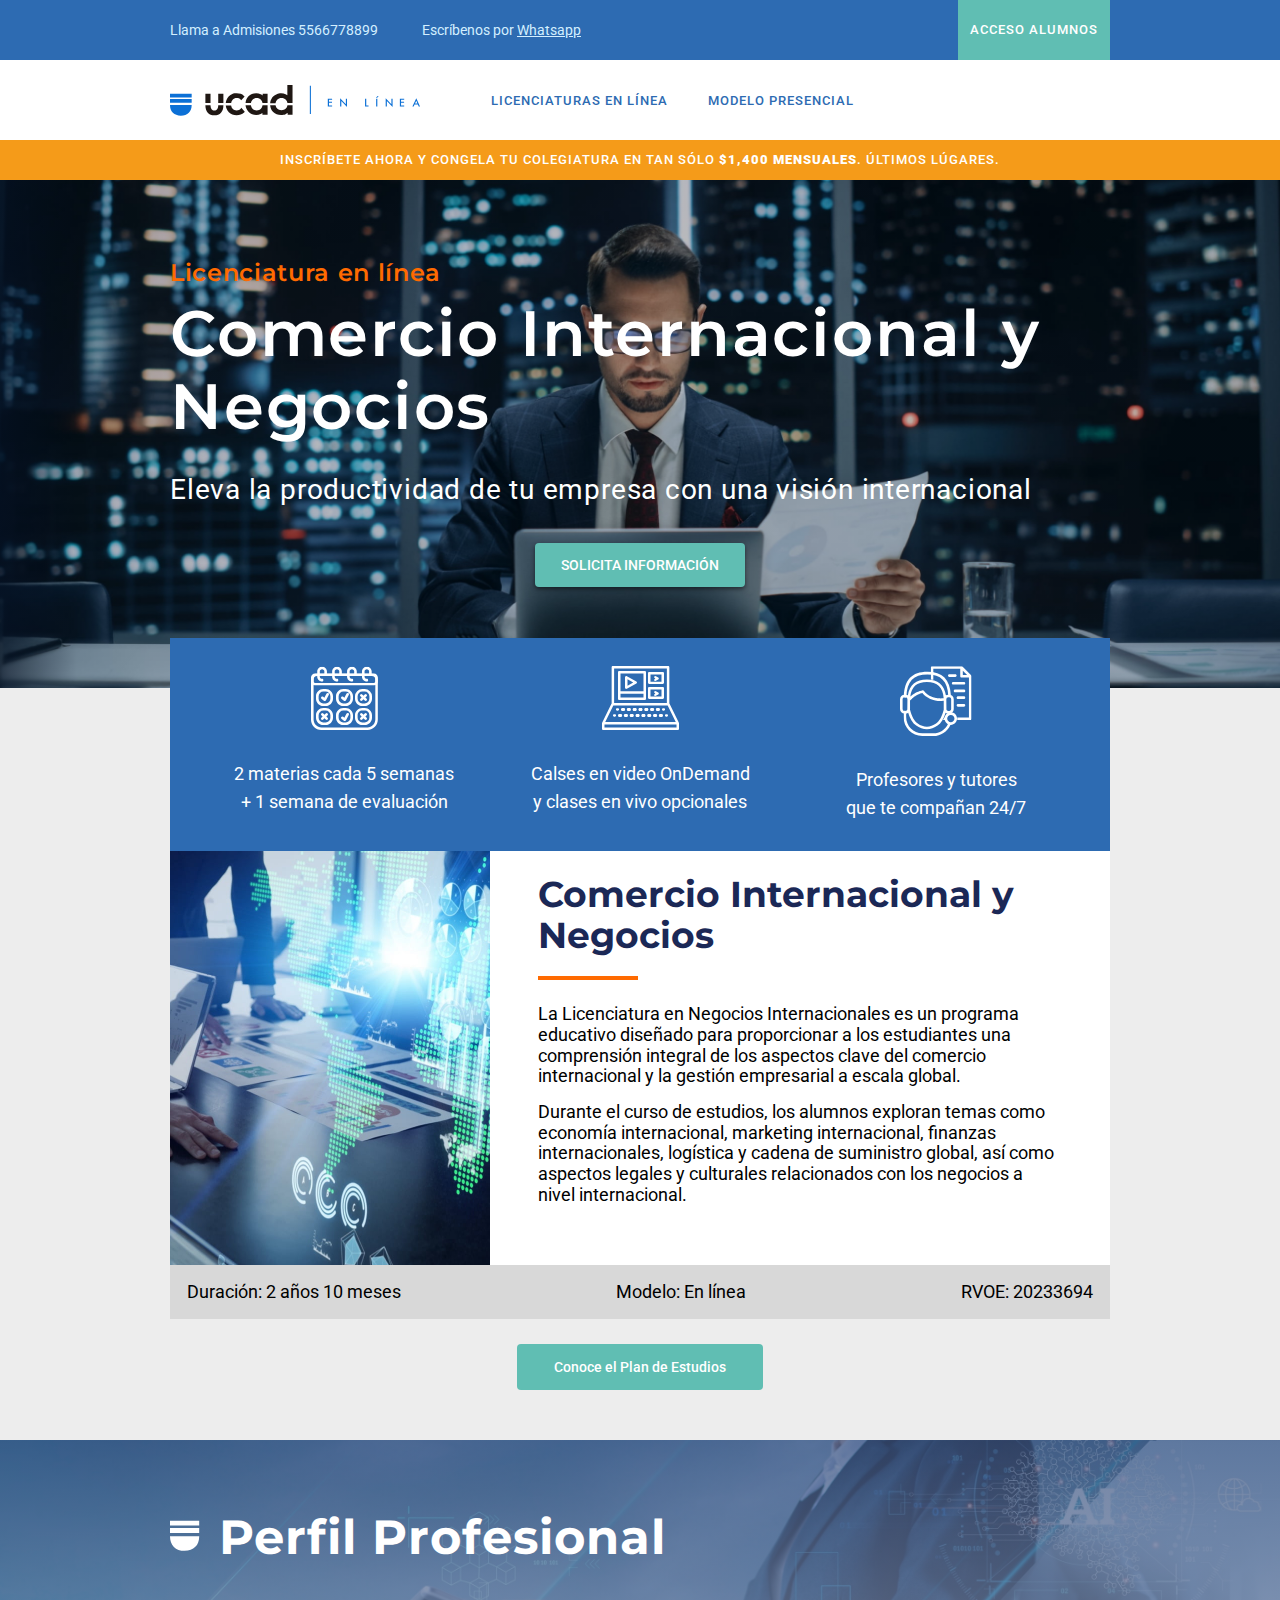
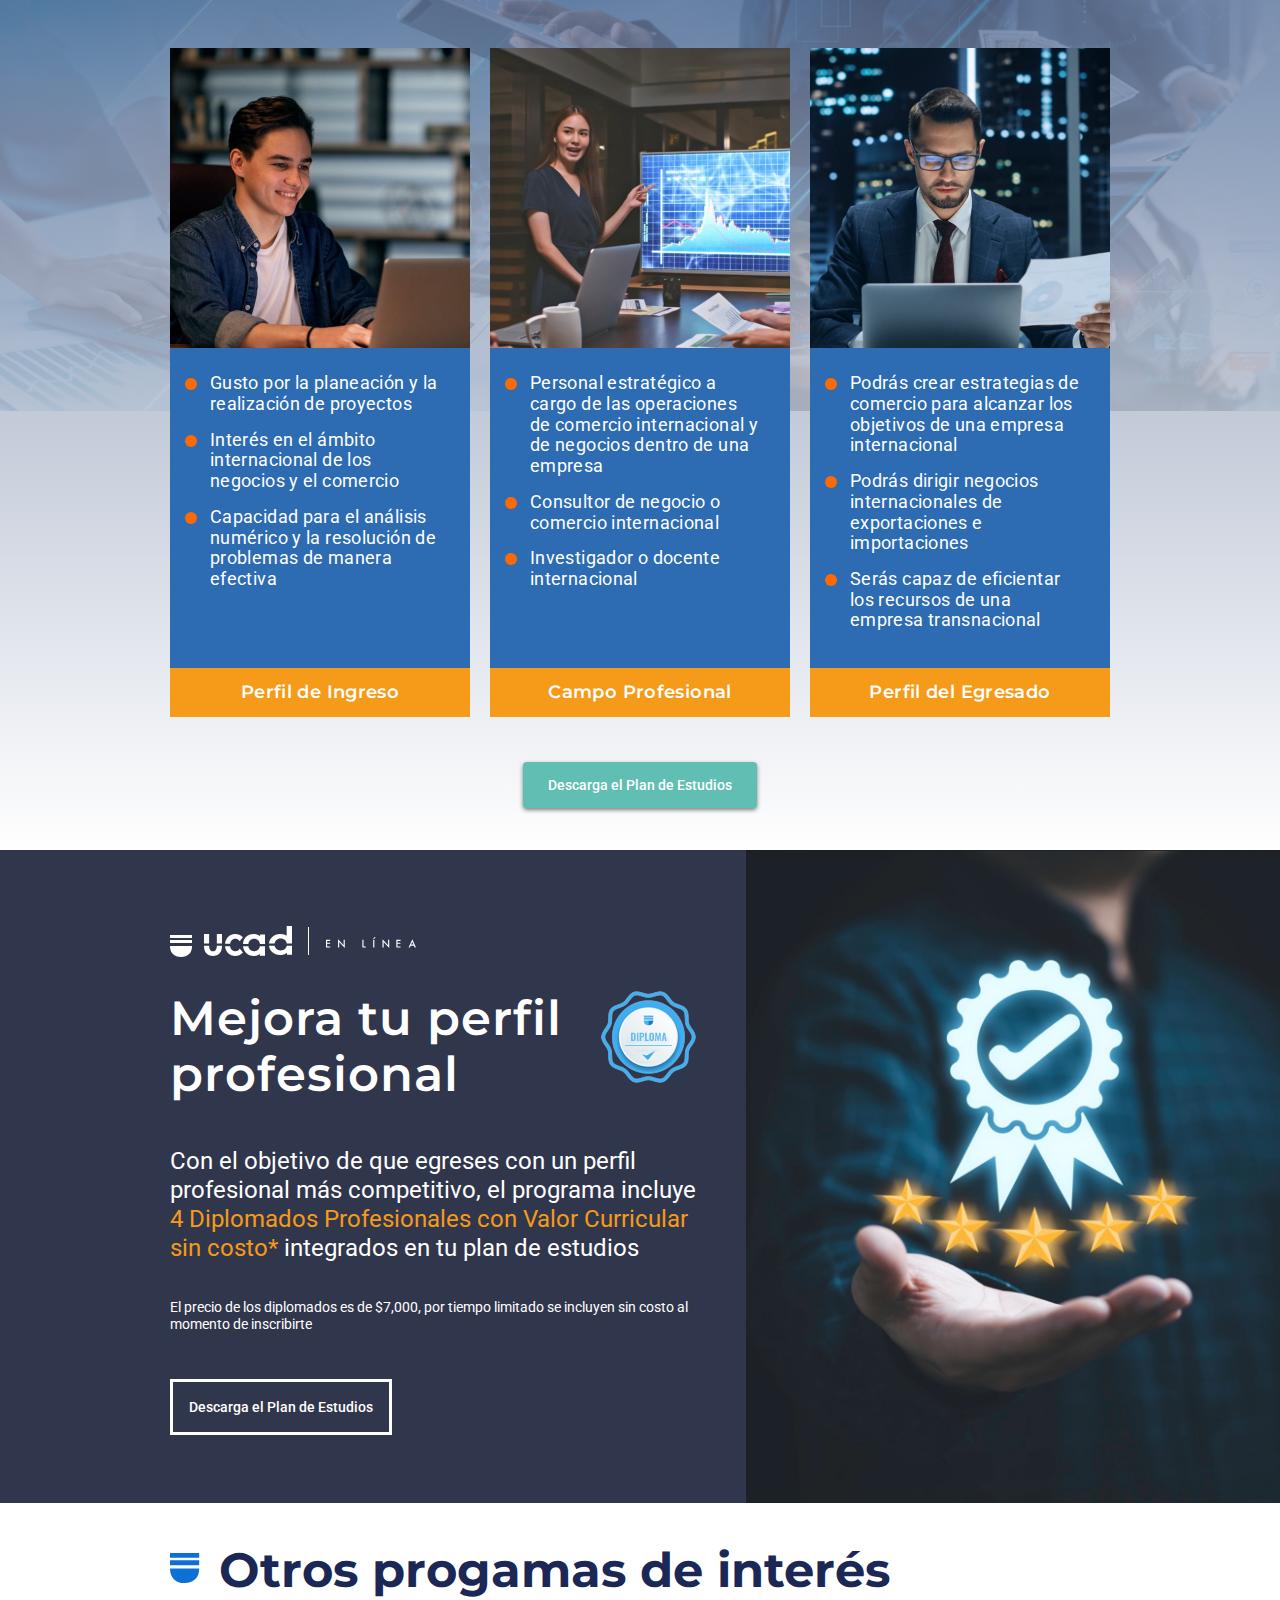
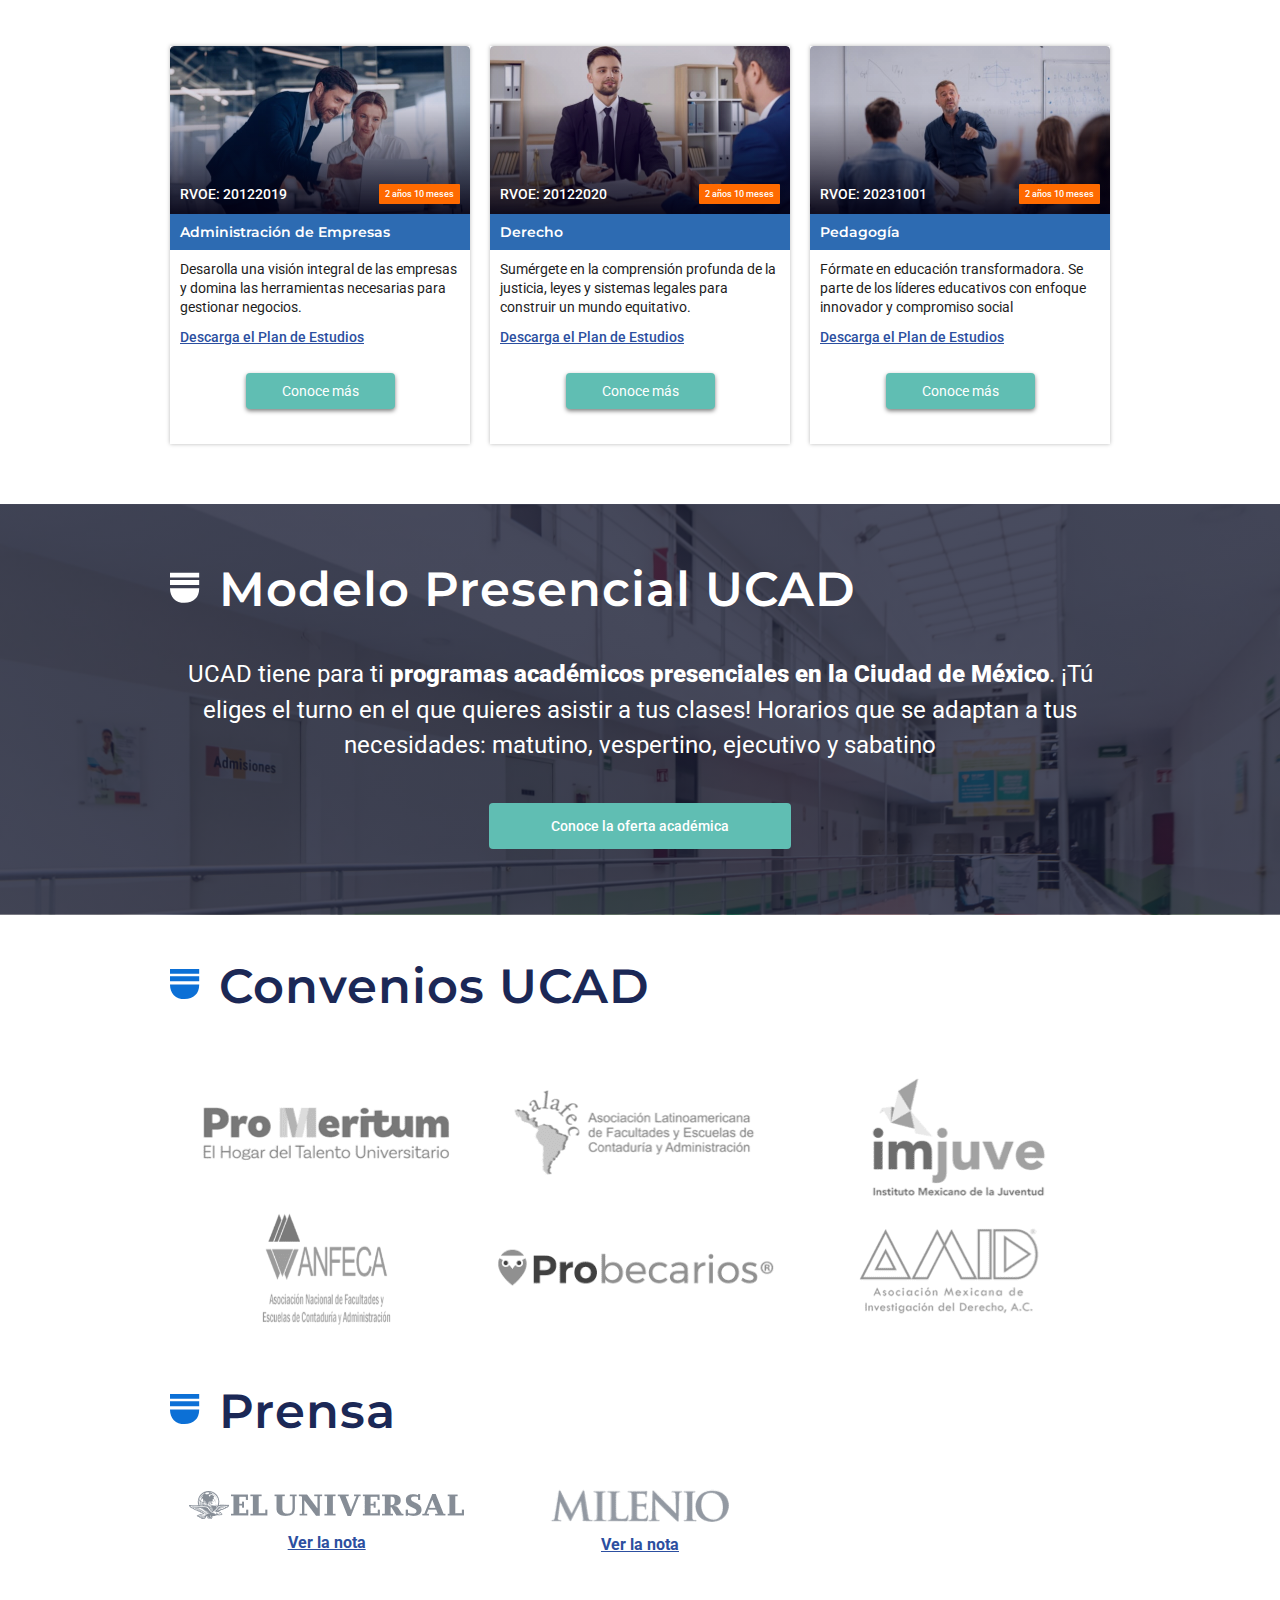
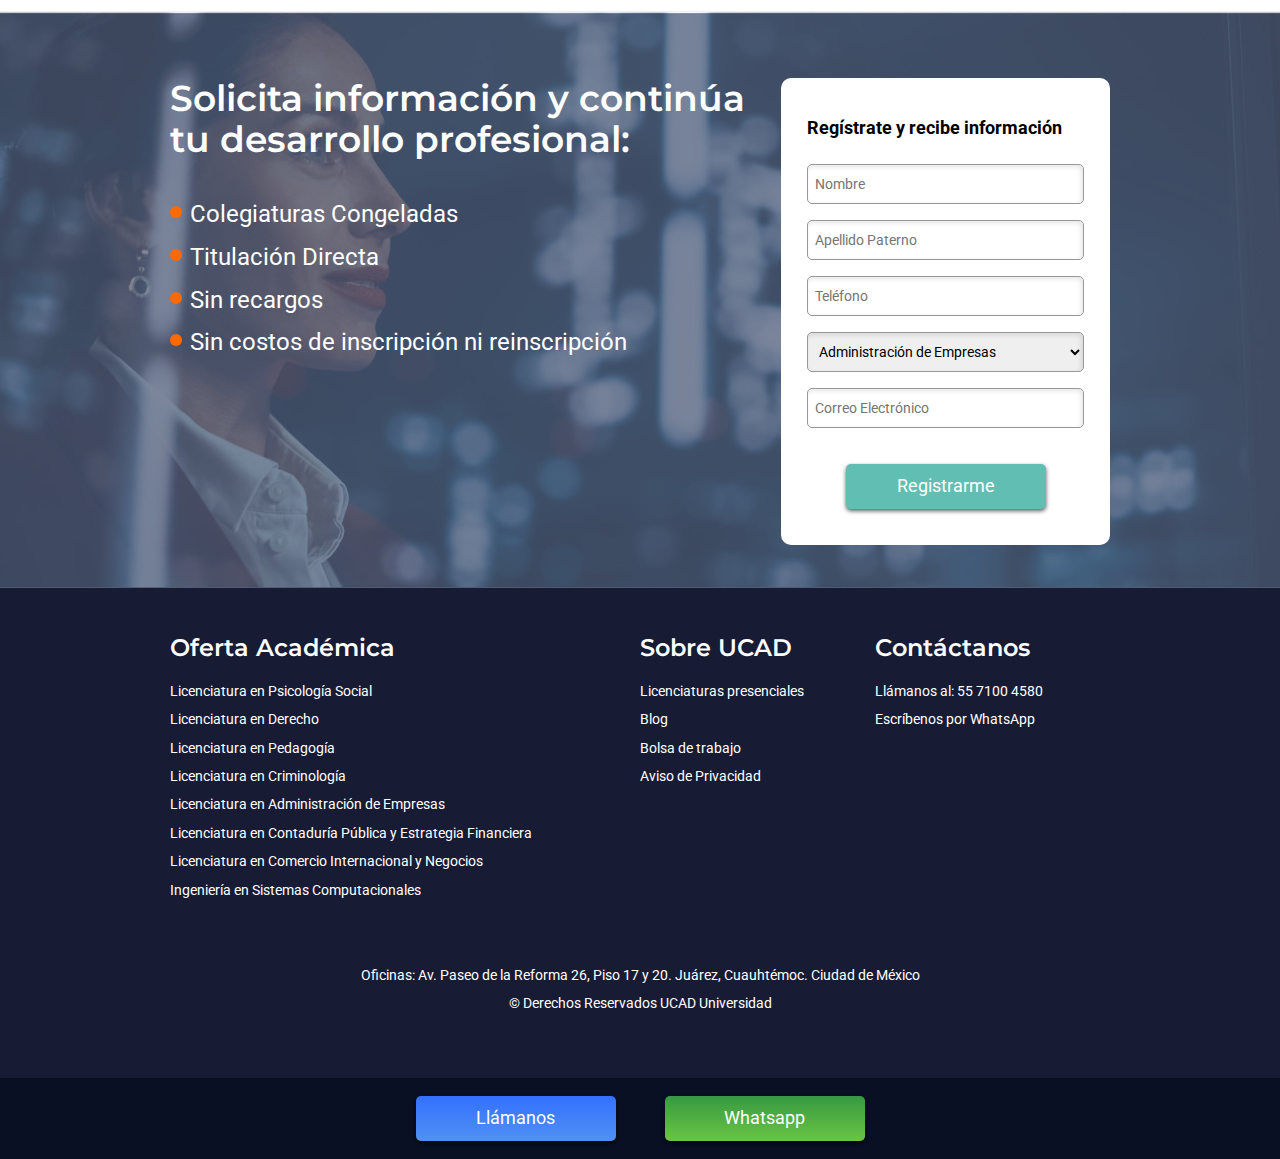
==== commit c4af9482: "feat: add fishish details and homologe pages" ====
--- a/detalle.html
+++ b/detalle.html
@@ -6,20 +6,22 @@
     <title>UCAD en línea</title>
     <link rel="stylesheet" href="./styles/normalize.css">
     <link rel="stylesheet" href="./styles/styles.css">
-    <link rel="stylesheet" href="./styles/navbar.css">
-    <link rel="stylesheet" href="./styles/sections.css">
-    <link rel="stylesheet" href="./styles/footer.css">
 </head>
 <body>
+    <div class="overlay"></div>
+
     <nav id="navbar">
         <div class="logo-bar">
-            <img src="./assets/logo.svg" alt="Logo" />
+            <img src="./assets/logo.svg" alt="Logo" width="251" height="31" />
         </div>
         <div class="top-bar">
             <div class="container">
                 <div class="row">
                     <div class="menu">
-                        <a href="#" title="MENÚ">MENÚ</a>
+                        <div id="menu-button">
+                            <div>MENÚ</div>
+                            <img src="./assets/arrow-down.svg" alt="MENÚ" class="arrow-down" width="12" height="14.94">
+                        </div>
                     </div>
                     <div class="links">
                         <ul>
@@ -36,11 +38,10 @@
                 </div>
             </div>
         </div>
-
         <div class="nav-bar">
             <div class="container">
                 <div class="row">
-                    <img src="./assets/logo.svg" alt="Logo" />
+                    <img src="./assets/logo.svg" alt="Logo" width="251" height="31" />
                     <ul>
                         <li><a href="#" title="LICENCIATURAS EN LÍNEA">LICENCIATURAS EN LÍNEA</a></li>
                         <li><a href="#" title="Modelo Presencial">Modelo Presencial</a></li>
@@ -48,6 +49,16 @@
                 </div>
             </div>
         </div>
+        <div id="menu-list">
+            <ul>
+                <li>
+                    <a href="#" title="LICENCIATURAS EN LÍNEA">LICENCIATURAS EN LÍNEA</a>
+                </li>
+                <li>
+                    <a href="#" title="Modelo Presencial">Modelo Presencial</a>
+                </li>
+            </ul>
+        </div>
     </nav>
 
     <main id="main">
@@ -74,17 +85,17 @@
             <div class="container">
                 <div class="items">
                     <div class="item">
-                        <img src="./assets/about-detail/item-1.svg" alt="Item 1">
+                        <img src="./assets/about-detail/item-1.svg" alt="Item 1" width="67" height="64">
                         <p>2 materias cada 5 semanas<br> 
                         + 1 semana de evaluación</p>
                     </div>
                     <div class="item">
-                        <img src="./assets/about-detail/item-2.svg" alt="Item 2">
+                        <img src="./assets/about-detail/item-2.svg" alt="Item 2" width="77" height="64">
                         <p>Calses en video OnDemand<br>
                         y clases en vivo opcionales</p>
                     </div>
                     <div class="item">
-                        <img src="./assets/about-detail/item-3.svg" alt="Item 3">
+                        <img src="./assets/about-detail/item-3.svg" alt="Item 3" width="71.91" height="70">
                         <p>Profesores y tutores<br>
                         que te compañan 24/7</p>
                     </div>
@@ -109,8 +120,10 @@
 
         <div class="professional-profile">
             <div class="container">
-                <img src="./assets/icon-white.svg" alt="Perfil Profesional" class="icon">
-                <h2>Perfil Profesional</h2>
+                <div class="title">
+                    <img src="./assets/icon-white.svg" alt="Perfil Profesional" class="icon" width="30" height="31">
+                    <h2>Perfil Profesional</h2>
+                </div>
                 <div class="cards">
                     <div class="card">
                         <div class="header perfil-ingreso"></div>
@@ -154,10 +167,10 @@
             <div class="container">
                 <div class="row">
                     <div class="content">
-                        <img src="./assets/logo-white.svg" alt="ucad | EN LINEA" class="logo" />
+                        <img src="./assets/logo-white.svg" alt="ucad | EN LINEA" class="logo" width="246" height="31" />
                         <div class="title">
                             <h2>Mejora tu perfil profesional</h2>
-                            <img src="./assets/diploma.png" alt="Diploma" class="diploma">
+                            <img src="./assets/diploma.png" alt="Diploma" class="diploma" width="95" height="92">
                         </div>
                         <p>Con el objetivo de que egreses con un perfil profesional más competitivo, el programa incluye <span class="orange-text">4 Diplomados Profesionales con Valor Curricular sin costo*</span> integrados en tu plan de estudios</p>
                         <p class="small">El precio de los diplomados es de $7,000, por tiempo limitado se incluyen sin costo al momento de inscribirte</p>
@@ -169,8 +182,10 @@
     
         <div class="careers">
             <div class="container">
-                <img src="./assets/icon-blue.svg" class="icon" alt="Licenciaturas en Línea">
-                <h2>Otros progamas de interés</h2>
+                <div class="title">
+                    <img src="./assets/icon-blue.svg" class="icon" alt="Licenciaturas en Línea" width="30" height="30">
+                    <h2>Otros progamas de interés</h2>
+                </div>
                 <div class="cards">
                     <div class="card">
                         <div class="header administracion-de-empresas">
@@ -226,8 +241,10 @@
     
         <div class="in-person">
             <div class="container">
-                <img src="./assets/icon-white.svg" class="icon" alt="Modelo Presencial UCAD">
-                <h2>Modelo Presencial UCAD</h2>
+                <div class="title">
+                    <img src="./assets/icon-white.svg" class="icon" alt="Modelo Presencial UCAD" width="30" height="31">
+                    <h2>Modelo Presencial UCAD</h2>
+                </div>
                 <p>UCAD tiene para ti <span class="bold">programas académicos presenciales en la Ciudad de México</span>. ¡Tú eliges el turno en el que quieres asistir a tus clases! Horarios que se adaptan a tus necesidades: matutino, vespertino, ejecutivo y sabatino</p>
                 <a href="#" title="Conoce la oferta académica">Conoce la oferta académica</a>
             </div>
@@ -235,37 +252,41 @@
     
         <div class="deals">
             <div class="container">
-                <img src="./assets/icon-blue.svg" class="icon" alt="Convenios UCAD">
-                <h2>Convenios UCAD</h2>
+                <div class="title">
+                    <img src="./assets/icon-blue.svg" class="icon" alt="Convenios UCAD" width="30" height="30">
+                    <h2>Convenios UCAD</h2>
+                </div>
                 <div class="logos">
                     <div class="logo">
-                        <img src="./assets/deals/logo-1.png" alt="Pro Meritum">
-                    </div>
-                    <div class="logo">
-                        <img src="./assets/deals/logo-2.png" alt="alafec">
-                    </div>
-                    <div class="logo">
-                        <img src="./assets/deals/logo-3.png" alt="imjuve">
-                    </div>
-                    <div class="logo">
-                        <img src="./assets/deals/logo-4.png" alt="ANFECA">
-                    </div>
-                    <div class="logo">
-                        <img src="./assets/deals/logo-5.png" alt="Probecarios">
-                    </div>
-                    <div class="logo">
-                        <img src="./assets/deals/logo-6.png" alt="AMID">
-                    </div>
-                </div>
-                <img src="./assets/icon-blue.svg" class="icon" alt="Prensa">
-                <h2>Prensa</h2>
+                        <img src="./assets/deals/logo-1.png" alt="Pro Meritum" width="268" height="57">
+                    </div>
+                    <div class="logo">
+                        <img src="./assets/deals/logo-2.png" alt="alafec" width="268" height="87">
+                    </div>
+                    <div class="logo">
+                        <img src="./assets/deals/logo-3.png" alt="imjuve" width="268" height="138">
+                    </div>
+                    <div class="logo">
+                        <img src="./assets/deals/logo-4.png" alt="ANFECA" width="137" height="123">
+                    </div>
+                    <div class="logo">
+                        <img src="./assets/deals/logo-5.png" alt="Probecarios" width="299" height="57">
+                    </div>
+                    <div class="logo">
+                        <img src="./assets/deals/logo-6.png" alt="AMID" width="209" height="111">
+                    </div>
+                </div>
+                <div class="title">
+                    <img src="./assets/icon-blue.svg" class="icon" alt="Prensa" width="30" height="30">
+                    <h2>Prensa</h2>
+                </div>
                 <div class="logos">
                     <div class="logo">
-                        <img src="./assets/deals/logo-7.png" alt="El Universal">
+                        <img src="./assets/deals/logo-7.png" alt="El Universal" width="275" height="28">
                         <a href="#" title="Ver la nota">Ver la nota</a>
                     </div>
                     <div class="logo">
-                        <img src="./assets/deals/logo-8.png" alt="Milenio">
+                        <img src="./assets/deals/logo-8.png" alt="Milenio" width="179" height="33">
                         <a href="#" title="Ver la nota">Ver la nota</a>
                     </div>
                 </div>
--- a/styles/styles.css
+++ b/styles/styles.css
@@ -32,6 +32,1672 @@
 }
 
 .icon {
+  margin: 10px 19px 0 0;
+}
+@media only screen and (min-width: 320px) and (max-width: 480px) {
+  .icon {
+    margin: 0 19px 0 0;
+  }
+}
+
+#navbar {
+  position: fixed;
+  top: 0;
+  width: 100%;
+  z-index: 9999;
+}
+
+.logo-bar {
+  display: none;
+  align-items: center;
+  justify-content: center;
+  height: 60px;
+  background-color: #ffffff;
+}
+.logo-bar img {
+  width: auto;
+  height: 24px;
+}
+@media only screen and (min-width: 320px) and (max-width: 767px) {
+  .logo-bar {
+    display: flex;
+  }
+}
+
+.top-bar {
+  background-color: #2d6bb2;
+  color: #ffffff;
+}
+@media only screen and (min-width: 481px) and (max-width: 768px) {
+  .top-bar .container {
+    min-width: 100%;
+  }
+}
+@media only screen and (min-width: 320px) and (max-width: 767px) {
+  .top-bar .container {
+    min-width: 100%;
+  }
+}
+.top-bar .container .row {
+  width: 100%;
+  display: flex;
+  justify-content: space-between;
+}
+.top-bar .container .row .menu {
+  display: none;
+  align-items: center;
+  margin-left: 5%;
+}
+@media only screen and (min-width: 320px) and (max-width: 767px) {
+  .top-bar .container .row .menu {
+    display: flex;
+  }
+}
+.top-bar .container .row .menu #menu-button {
+  display: flex;
+  font-size: 13px;
+  font-weight: 500;
+  letter-spacing: 1px;
+  text-transform: uppercase;
+  color: #ffffff;
+  cursor: pointer;
+}
+.top-bar .container .row .menu #menu-button .arrow-down {
+  margin-left: 5px;
+  transition: all 0.4s ease-in-out;
+}
+.top-bar .container .row .menu #menu-button .arrow-down.rotate {
+  transform: rotate(180deg);
+}
+.top-bar .container .row .links {
+  display: flex;
+  align-items: center;
+}
+@media only screen and (min-width: 481px) and (max-width: 768px) {
+  .top-bar .container .row .links {
+    margin-left: 5%;
+  }
+}
+@media only screen and (min-width: 320px) and (max-width: 767px) {
+  .top-bar .container .row .links {
+    display: none;
+  }
+}
+.top-bar .container .row .links ul {
+  margin: 0;
+  padding: 0;
+  list-style: none;
+}
+.top-bar .container .row .links ul li {
+  display: inline;
+}
+.top-bar .container .row .links ul li a {
+  font-size: 14px;
+  color: #d3efff;
+  margin-right: 40px;
+}
+@media only screen and (min-width: 320px) and (max-width: 767px) {
+  .top-bar .container .row .button {
+    display: none;
+  }
+}
+.top-bar .container .row .button a {
+  display: flex;
+  align-items: center;
+  justify-content: center;
+  width: 152px;
+  height: 60px;
+  background-color: #60beb3;
+  color: #ffffff;
+  font-size: 13px;
+  font-weight: 500;
+  letter-spacing: 1px;
+  text-transform: uppercase;
+}
+.top-bar .container .row .button-mobile {
+  display: none;
+}
+@media only screen and (min-width: 320px) and (max-width: 767px) {
+  .top-bar .container .row .button-mobile {
+    display: block;
+  }
+}
+.top-bar .container .row .button-mobile a {
+  display: flex;
+  align-items: center;
+  justify-content: center;
+  width: 152px;
+  height: 60px;
+  background-color: #60beb3;
+  color: #ffffff;
+  font-size: 13px;
+  font-weight: 500;
+  letter-spacing: 1px;
+  text-transform: uppercase;
+}
+
+.nav-bar {
+  background-color: #ffffff;
+}
+@media only screen and (min-width: 320px) and (max-width: 767px) {
+  .nav-bar {
+    display: none;
+  }
+}
+.nav-bar .row {
+  width: 100%;
+  height: 80px;
+  display: flex;
+  align-items: center;
+}
+.nav-bar .row img {
+  margin-right: 70px;
+}
+@media only screen and (min-width: 481px) and (max-width: 768px) {
+  .nav-bar .row img {
+    margin-right: 35px;
+  }
+}
+.nav-bar .row ul {
+  list-style: none;
+  margin: 0;
+  padding: 0;
+}
+.nav-bar .row ul li {
   display: inline-block;
-  margin-right: 19px;
+}
+.nav-bar .row ul li a {
+  color: #2d6bb2;
+  font-size: 13px;
+  font-weight: 500;
+  letter-spacing: 1px;
+  text-transform: uppercase;
+  margin-right: 36px;
+}
+@media only screen and (min-width: 481px) and (max-width: 768px) {
+  .nav-bar .row ul li a {
+    margin-right: 30px;
+  }
+}
+
+#menu-list {
+  display: none;
+  position: absolute;
+  top: 120;
+  width: 218px;
+  background-color: #ffffff;
+  padding: 5px;
+}
+#menu-list ul {
+  list-style: none;
+  margin: 0;
+  padding: 0;
+}
+#menu-list ul li {
+  padding: 18px 5px;
+  text-align: center;
+}
+#menu-list ul li:first-child {
+  border-bottom: solid 1px #2d6bb2;
+}
+#menu-list ul li a {
+  color: #2d6bb2;
+  font-size: 13px;
+  font-weight: 500;
+  letter-spacing: 1px;
+  text-transform: uppercase;
+}
+
+.overlay {
+  display: none;
+  position: fixed;
+  width: 100%;
+  height: 100%;
+  top: 0;
+  left: 0;
+  background-color: #000000;
+  opacity: 0.61;
+  z-index: 9999;
+}
+
+footer {
+  background-color: #171b33;
+  color: #ffffff;
+  padding: 46px 0 54px 0;
+}
+@media only screen and (min-width: 481px) and (max-width: 768px) {
+  footer {
+    padding: 45px 0;
+  }
+}
+footer .cols {
+  display: grid;
+  grid-template-columns: 50% 25% 25%;
+  grid-template-rows: auto auto;
+  margin-bottom: 59px;
+}
+@media only screen and (min-width: 481px) and (max-width: 768px) {
+  footer .cols {
+    grid-template-columns: 70% 30%;
+  }
+}
+@media only screen and (min-width: 320px) and (max-width: 480px) {
+  footer .cols {
+    display: block;
+  }
+}
+footer .cols .academic-offer {
+  grid-area: 1/1/3/2;
+}
+@media only screen and (min-width: 481px) and (max-width: 768px) {
+  footer .cols .academic-offer {
+    grid-area: 1/1/3/2;
+  }
+}
+@media only screen and (min-width: 320px) and (max-width: 480px) {
+  footer .cols .academic-offer {
+    margin-bottom: 30px;
+  }
+}
+footer .cols .about-ucad {
+  grid-area: 1/2/3/3;
+}
+@media only screen and (min-width: 481px) and (max-width: 768px) {
+  footer .cols .about-ucad {
+    grid-area: 1/2/2/3;
+    margin-bottom: 45px;
+  }
+}
+@media only screen and (min-width: 320px) and (max-width: 480px) {
+  footer .cols .about-ucad {
+    margin-bottom: 30px;
+  }
+}
+footer .cols .contact-us {
+  grid-area: 1/3/3/4;
+}
+@media only screen and (min-width: 481px) and (max-width: 768px) {
+  footer .cols .contact-us {
+    grid-area: 2/2/3/3;
+  }
+}
+footer .cols h3 {
+  font-family: "Montserrat", sans-serif;
+  font-size: 24px;
+  font-weight: 600;
+  margin: 0 0 20px 0;
+}
+footer .cols ul {
+  list-style: none;
+  margin: 0;
+  padding: 0;
+}
+footer .cols ul li {
+  margin: 0 0 10px 0;
+}
+footer .cols ul li a {
+  font-size: 14px;
+  line-height: 1;
+  color: #ffffff;
+}
+footer .address {
+  text-align: center;
+}
+footer .address p {
+  font-size: 14px;
+  line-height: 1;
+}
+
+#bottom-bar {
+  background-color: #091024;
+  padding: 18px 0;
+  text-align: center;
+  z-index: 9999;
+}
+@media only screen and (min-width: 320px) and (max-width: 480px) {
+  #bottom-bar {
+    position: fixed;
+    bottom: 0;
+    width: 100%;
+  }
+}
+#bottom-bar a {
+  display: inline-block;
+  width: 200px;
+  height: 45px;
+  border-radius: 5px;
+  box-shadow: 0 2px 4px 0 rgba(0, 0, 0, 0.65);
+  font-size: 18px;
+  padding-top: 12px;
+  box-sizing: border-box;
+}
+@media only screen and (min-width: 320px) and (max-width: 480px) {
+  #bottom-bar a {
+    width: 130px;
+  }
+}
+#bottom-bar .call-us {
+  background-image: linear-gradient(to bottom, #3370ff, #5091f3 100%);
+  color: #ffffff;
+  margin-right: 45px;
+}
+@media only screen and (min-width: 481px) and (max-width: 768px) {
+  #bottom-bar .call-us {
+    margin-right: 40px;
+  }
+}
+@media only screen and (min-width: 320px) and (max-width: 480px) {
+  #bottom-bar .call-us {
+    margin-right: 20px;
+  }
+}
+#bottom-bar .whatsapp {
+  background-image: linear-gradient(to bottom, #369942 0%, #6ac543);
+  color: #ffffff;
+}
+
+#main {
+  position: relative;
+}
+
+.mid-bar {
+  background-color: #f59b19;
+  color: #ffffff;
+}
+@media only screen and (min-width: 320px) and (max-width: 480px) {
+  .mid-bar {
+    display: none;
+  }
+}
+.mid-bar .row {
+  width: 100%;
+  height: 40px;
+  display: flex;
+  align-items: center;
+  justify-content: center;
+}
+.mid-bar .row p {
+  margin: 0;
+  padding: 0;
+  font-size: 13px;
+  font-weight: 500;
+  letter-spacing: 1px;
+  text-transform: uppercase;
+}
+
+.hero {
+  background: linear-gradient(to left, rgba(0, 0, 0, 0) 94%, rgba(4, 15, 32, 0.56)), url("../assets/backgrounds/hero.jpg");
+  background-size: cover;
+  background-position: center center;
+  padding: 72px 0 101px 0;
+}
+@media only screen and (min-width: 320px) and (max-width: 480px) {
+  .hero {
+    padding: 53px 0 56px 0;
+  }
+}
+.hero .row {
+  text-align: center;
+}
+.hero .row img {
+  margin-bottom: 109px;
+}
+@media only screen and (min-width: 320px) and (max-width: 480px) {
+  .hero .row img {
+    display: none;
+  }
+}
+.hero .row h1 {
+  font-family: "Montserrat", sans-serif;
+  font-size: 64px;
+  font-weight: 600;
+  letter-spacing: 1.78px;
+  color: #ffffff;
+  margin: 0 0 14px 0;
+  padding: 0;
+}
+@media only screen and (min-width: 320px) and (max-width: 480px) {
+  .hero .row h1 {
+    font-size: 20px;
+    letter-spacing: 0.56px;
+    margin-bottom: 6px;
+  }
+}
+.hero .row h2 {
+  font-size: 28px;
+  font-weight: 400;
+  letter-spacing: 0.78px;
+  color: #ffffff;
+  margin: 0 0 38px 0;
+  padding: 0;
+}
+@media only screen and (min-width: 320px) and (max-width: 480px) {
+  .hero .row h2 {
+    width: 194px;
+    font-size: 14px;
+    letter-spacing: 0.39px;
+    margin: 0 auto 16px auto;
+  }
+}
+.hero .row a {
+  display: inline-block;
+  border-radius: 4px;
+  background-color: #60beb3;
+  color: #ffffff;
+  padding: 12px 26px;
+  font-size: 14px;
+  font-weight: 500;
+  line-height: 1.43;
+}
+
+.about {
+  background-color: #ededed;
+}
+.about .container {
+  background-color: #ffffff;
+  transform: translateY(-50px);
+  border-radius: 8px 8px 0 0;
+}
+@media only screen and (min-width: 481px) and (max-width: 768px) {
+  .about .container {
+    min-width: 95%;
+  }
+}
+@media only screen and (min-width: 320px) and (max-width: 480px) {
+  .about .container {
+    transform: translateY(-30px);
+  }
+}
+.about .container .items {
+  display: grid;
+  grid-template-columns: 1fr 1fr 1fr;
+  padding: 26px 42px;
+}
+@media only screen and (min-width: 320px) and (max-width: 480px) {
+  .about .container .items {
+    padding: 28px 9px;
+  }
+}
+.about .container .items .item {
+  text-align: center;
+}
+.about .container .items .item img {
+  margin-bottom: 26px;
+  max-height: 70px;
+}
+@media only screen and (min-width: 320px) and (max-width: 480px) {
+  .about .container .items .item img {
+    max-height: 40px;
+    margin-bottom: 18px;
+  }
+}
+.about .container .items .item p {
+  padding: 0;
+  margin: 0;
+  font-size: 18px;
+  line-height: 1.56;
+}
+@media only screen and (min-width: 481px) and (max-width: 768px) {
+  .about .container .items .item p {
+    font-size: 14px;
+    line-height: 1.43;
+  }
+}
+@media only screen and (min-width: 320px) and (max-width: 480px) {
+  .about .container .items .item p {
+    font-size: 10px;
+    line-height: normal;
+  }
+}
+.about .container .onboarding {
+  display: grid;
+  grid-template-columns: 320px 1fr;
+}
+@media only screen and (min-width: 320px) and (max-width: 480px) {
+  .about .container .onboarding {
+    grid-template-columns: 1fr;
+  }
+}
+.about .container .onboarding .image {
+  background: url("../assets/about/about.jpg");
+  background-size: cover;
+  background-position: center center;
+}
+@media only screen and (min-width: 320px) and (max-width: 480px) {
+  .about .container .onboarding .image {
+    min-height: 175px;
+    background: url("../assets/about/about-mobile.jpg");
+    background-size: 100% auto;
+    background-position: top center;
+  }
+}
+.about .container .onboarding .text {
+  background: linear-gradient(0deg, rgba(78, 91, 119, 0.92), rgba(78, 91, 119, 0.92)), url("../assets/backgrounds/about.jpg");
+  background-size: cover;
+  background-position: center center;
+  color: #ffffff;
+  padding: 40px 40px 81px 40px;
+}
+@media only screen and (min-width: 481px) and (max-width: 768px) {
+  .about .container .onboarding .text {
+    padding: 40px;
+  }
+}
+@media only screen and (min-width: 320px) and (max-width: 480px) {
+  .about .container .onboarding .text {
+    padding: 41px 26px;
+  }
+}
+.about .container .onboarding .text h2 {
+  font-family: "Montserrat", sans-serif;
+  font-size: 48px;
+  font-weight: 600;
+  letter-spacing: 1px;
+  margin: 0 0 20px 0;
+}
+@media only screen and (min-width: 481px) and (max-width: 768px) {
+  .about .container .onboarding .text h2 {
+    font-size: 36px;
+  }
+}
+@media only screen and (min-width: 320px) and (max-width: 480px) {
+  .about .container .onboarding .text h2 {
+    font-size: 24px;
+  }
+}
+.about .container .onboarding .text p {
+  font-size: 24px;
+  line-height: 1.42;
+  margin: 0;
+}
+@media only screen and (min-width: 481px) and (max-width: 768px) {
+  .about .container .onboarding .text p {
+    font-size: 20px;
+    line-height: 1.4;
+  }
+}
+@media only screen and (min-width: 320px) and (max-width: 480px) {
+  .about .container .onboarding .text p {
+    font-size: 18px;
+    line-height: 1.33;
+  }
+}
+
+.careers {
+  padding: 40px 0 60px 0;
+}
+.careers .title {
+  display: flex;
+  align-items: flex-start;
+}
+.careers .title h2 {
+  font-family: "Montserrat", sans-serif;
+  font-size: 48px;
+  font-weight: bold;
+  color: #1b2856;
+  margin: 0 0 48px 0;
+}
+@media only screen and (min-width: 481px) and (max-width: 768px) {
+  .careers .title h2 {
+    font-size: 36px;
+  }
+}
+@media only screen and (min-width: 320px) and (max-width: 480px) {
+  .careers .title h2 {
+    width: 176px;
+    font-size: 24px;
+    margin: 0 0 37px 0;
+  }
+}
+.careers .cards {
+  display: grid;
+  grid-template-columns: 1fr 1fr 1fr;
+  gap: 20px;
+}
+@media only screen and (min-width: 481px) and (max-width: 768px) {
+  .careers .cards {
+    grid-template-columns: 1fr 1fr;
+  }
+}
+@media only screen and (min-width: 320px) and (max-width: 480px) {
+  .careers .cards {
+    grid-template-columns: 1fr;
+  }
+}
+.careers .cards .card {
+  max-width: 395px;
+  box-shadow: 0 0 4px 0 rgba(0, 0, 0, 0.28);
+}
+.careers .cards .card .header {
+  padding: 138px 10px 10px 10px;
+  border-radius: 4px 4px 0 0;
+}
+.careers .cards .card .header.administracion-de-empresas {
+  background: linear-gradient(to bottom, rgba(7, 7, 76, 0.16) 34%, rgba(2, 0, 19, 0.93) 99%), url("../assets/careers/administracion-de-empresas.jpg");
+  background-size: cover;
+  background-position: top center;
+}
+.careers .cards .card .header.derecho {
+  background: linear-gradient(to bottom, rgba(7, 7, 76, 0.16) 34%, rgba(2, 0, 19, 0.93) 99%), url("../assets/careers/derecho.jpg");
+  background-size: cover;
+  background-position: top center;
+}
+.careers .cards .card .header.pedagogia {
+  background: linear-gradient(to bottom, rgba(7, 7, 76, 0.16) 34%, rgba(2, 0, 19, 0.93) 99%), url("../assets/careers/pedagogia.jpg");
+  background-size: cover;
+  background-position: top center;
+}
+.careers .cards .card .header.ingenieria-en-sistemas {
+  background: linear-gradient(to bottom, rgba(7, 7, 76, 0.16) 34%, rgba(2, 0, 19, 0.93) 99%), url("../assets/careers/ingenieria-en-sistemas.jpg");
+  background-size: cover;
+  background-position: top center;
+}
+.careers .cards .card .header.comercio-internacional {
+  background: linear-gradient(to bottom, rgba(7, 7, 76, 0.16) 34%, rgba(2, 0, 19, 0.93) 99%), url("../assets/careers/comercio-internacional.jpg");
+  background-size: cover;
+  background-position: top center;
+}
+.careers .cards .card .header.criminologia {
+  background: linear-gradient(to bottom, rgba(7, 7, 76, 0.16) 34%, rgba(2, 0, 19, 0.93) 99%), url("../assets/careers/criminologia.jpg");
+  background-size: cover;
+  background-position: top center;
+}
+.careers .cards .card .header.psicologia-social {
+  background: linear-gradient(to bottom, rgba(7, 7, 76, 0.16) 34%, rgba(2, 0, 19, 0.93) 99%), url("../assets/careers/psicologia-social.jpg");
+  background-size: cover;
+  background-position: top center;
+}
+.careers .cards .card .header.contaduria-publica {
+  background: linear-gradient(to bottom, rgba(7, 7, 76, 0.16) 34%, rgba(2, 0, 19, 0.93) 99%), url("../assets/careers/contaduria-publica.jpg");
+  background-size: cover;
+  background-position: top center;
+}
+.careers .cards .card .header .row {
+  display: flex;
+  justify-content: space-between;
+}
+.careers .cards .card .header .row .code {
+  font-size: 14px;
+  font-weight: 500;
+  line-height: 1.43;
+  color: #ffffff;
+}
+.careers .cards .card .header .row .time {
+  display: flex;
+  align-items: center;
+  background-color: #ff6a00;
+  font-size: 9px;
+  font-weight: 500;
+  line-height: 1;
+  color: #ffffff;
+  padding: 1px 6px;
+  border-radius: 1px;
+}
+.careers .cards .card .title {
+  background-color: #2d6bb2;
+  padding: 10px;
+}
+.careers .cards .card .title h3 {
+  font-family: "Montserrat", sans-serif;
+  font-size: 14px;
+  font-weight: 600;
+  color: #ffffff;
+  margin: 0;
+}
+.careers .cards .card .body {
+  padding: 10px 10px 35px 10px;
+}
+.careers .cards .card .body p {
+  font-size: 14px;
+  line-height: 1.36;
+  color: #1d1d1d;
+  margin: 0 0 10px 0;
+}
+.careers .cards .card .body .download {
+  display: block;
+  font-size: 14px;
+  font-weight: 500;
+  line-height: 1.43;
+  text-decoration: underline;
+  color: #2c4fa0;
+  margin: 0 0 26px 0;
+}
+.careers .cards .card .body .button {
+  display: block;
+  width: -moz-fit-content;
+  width: fit-content;
+  background-color: #60beb3;
+  color: #ffffff;
+  font-size: 14px;
+  line-height: 1.43;
+  padding: 8px 36px;
+  margin: 0 auto;
+  border-radius: 4px;
+  box-shadow: 0 2px 4px 0 rgba(0, 0, 0, 0.5);
+}
+
+.in-person {
+  background: linear-gradient(to left, rgba(23, 27, 51, 0.79), rgba(23, 27, 51, 0.79)), url("../assets/backgrounds/in-person.jpg");
+  background-size: cover;
+  background-position: center center;
+  color: #ffffff;
+  padding: 58px 0 66px 0;
+}
+@media only screen and (min-width: 481px) and (max-width: 768px) {
+  .in-person {
+    padding: 45px 0 55px 0;
+  }
+}
+@media only screen and (min-width: 320px) and (max-width: 480px) {
+  .in-person {
+    background: linear-gradient(to left, rgba(23, 27, 51, 0.79), rgba(23, 27, 51, 0.79)), url("../assets/backgrounds/in-person-mobile.jpg");
+    background-size: 100% auto;
+    background-position: bottom center;
+    padding: 26px 0 62px 0;
+  }
+}
+.in-person .title {
+  display: flex;
+  align-items: flex-start;
+}
+.in-person .title h2 {
+  font-family: "Montserrat", sans-serif;
+  font-size: 48px;
+  font-weight: 600;
+  letter-spacing: 1px;
+  margin: 0 0 40px 0;
+}
+@media only screen and (min-width: 481px) and (max-width: 768px) {
+  .in-person .title h2 {
+    font-size: 36px;
+    letter-spacing: 0.75px;
+  }
+}
+@media only screen and (min-width: 320px) and (max-width: 480px) {
+  .in-person .title h2 {
+    width: 216px;
+    font-size: 24px;
+    letter-spacing: 0.5px;
+    margin: 0 0 20px 0;
+  }
+}
+.in-person p {
+  font-size: 24px;
+  line-height: 1.46;
+  text-align: center;
+  margin: 0 0 40px 0;
+}
+@media only screen and (min-width: 320px) and (max-width: 480px) {
+  .in-person p {
+    font-size: 18px;
+    line-height: 1.33;
+    margin: 0 0 30px 0;
+  }
+}
+.in-person a {
+  display: block;
+  width: -moz-fit-content;
+  width: fit-content;
+  background-color: #60beb3;
+  color: #ffffff;
+  font-size: 14px;
+  font-weight: 500;
+  line-height: 1.43;
+  padding: 13px 62px;
+  border-radius: 4px;
+  margin: 0 auto;
+}
+@media only screen and (min-width: 320px) and (max-width: 480px) {
+  .in-person a {
+    padding: 13px 42px;
+  }
+}
+
+.deals {
+  padding: 44px 0 6px 0;
+}
+@media only screen and (min-width: 481px) and (max-width: 768px) {
+  .deals {
+    padding: 40px 0 10px 0;
+  }
+}
+@media only screen and (min-width: 320px) and (max-width: 480px) {
+  .deals {
+    padding: 60px 0 19px 0;
+  }
+}
+.deals .title {
+  display: flex;
+  align-items: flex-start;
+}
+.deals .title h2 {
+  font-family: "Montserrat", sans-serif;
+  font-size: 48px;
+  font-weight: 600;
+  letter-spacing: 1px;
+  color: #1b2856;
+  margin: 0 0 50px 0;
+}
+@media only screen and (min-width: 481px) and (max-width: 768px) {
+  .deals .title h2 {
+    font-size: 36px;
+    letter-spacing: 0.75px;
+    margin: 0 0 64px 0;
+  }
+}
+@media only screen and (min-width: 320px) and (max-width: 480px) {
+  .deals .title h2 {
+    font-size: 24px;
+    letter-spacing: 0.5px;
+    margin: 0 0 30px 0;
+  }
+}
+.deals .logos {
+  display: grid;
+  align-items: center;
+  justify-content: center;
+  grid-template-columns: 1fr 1fr 1fr;
+  margin-bottom: 50px;
+}
+@media only screen and (min-width: 320px) and (max-width: 480px) {
+  .deals .logos {
+    grid-template-columns: 1fr 1fr;
+  }
+}
+.deals .logos .logo {
+  text-align: center;
+}
+@media only screen and (min-width: 320px) and (max-width: 480px) {
+  .deals .logos .logo {
+    padding: 0 0 20px 0;
+  }
+}
+@media only screen and (min-width: 481px) and (max-width: 768px) {
+  .deals .logos .logo img {
+    width: 169px;
+    height: auto;
+  }
+}
+@media only screen and (min-width: 320px) and (max-width: 480px) {
+  .deals .logos .logo img {
+    width: 126px;
+    height: auto;
+  }
+}
+.deals .logos .logo a {
+  display: block;
+  font-size: 16px;
+  font-weight: bold;
+  color: #2c4fa0;
+  text-decoration: underline;
+  margin: 10px 0 0 0;
+}
+
+.online {
+  background-color: #ededed;
+  padding: 80px 0;
+}
+@media only screen and (min-width: 481px) and (max-width: 768px) {
+  .online {
+    padding: 45px 0 77px 0;
+  }
+}
+@media only screen and (min-width: 320px) and (max-width: 480px) {
+  .online {
+    padding: 40px 0 31px 0;
+  }
+}
+@media only screen and (min-width: 320px) and (max-width: 480px) {
+  .online .container {
+    min-width: 100%;
+  }
+}
+.online .container .title {
+  display: flex;
+  align-items: flex-start;
+}
+.online .container .title h2 {
+  font-family: "Montserrat", sans-serif;
+  font-size: 48px;
+  font-weight: 600;
+  letter-spacing: 1px;
+  color: #1b2856;
+  margin: 0 0 36px 0;
+}
+@media only screen and (min-width: 481px) and (max-width: 768px) {
+  .online .container .title h2 {
+    width: 470px;
+    font-size: 36px;
+    letter-spacing: 0.75px;
+  }
+}
+@media only screen and (min-width: 320px) and (max-width: 480px) {
+  .online .container .title h2 {
+    width: 250px;
+    font-size: 24px;
+    letter-spacing: 0.5px;
+  }
+}
+.online .container .onboarding {
+  background-color: #ffffff;
+  display: grid;
+  grid-template-columns: 320px 1fr;
+}
+@media only screen and (min-width: 481px) and (max-width: 768px) {
+  .online .container .onboarding {
+    grid-template-columns: 212px 1fr;
+  }
+}
+@media only screen and (min-width: 320px) and (max-width: 480px) {
+  .online .container .onboarding {
+    display: block;
+  }
+}
+.online .container .onboarding .image {
+  background: url("../assets/online/online.jpg");
+  background-size: cover;
+  background-position: center center;
+}
+@media only screen and (min-width: 320px) and (max-width: 480px) {
+  .online .container .onboarding .image {
+    height: 160px;
+    background: url("../assets/online/online-mobile.jpg");
+    background-size: cover;
+    background-position: top center;
+  }
+}
+.online .container .onboarding .content {
+  color: #46576a;
+  padding: 15px 36px 44px 36px;
+}
+@media only screen and (min-width: 320px) and (max-width: 480px) {
+  .online .container .onboarding .content {
+    padding: 20px 10px 44px 10px;
+  }
+}
+.online .container .onboarding .content h3 {
+  font-size: 18px;
+  font-weight: bold;
+  line-height-step: 1.61;
+  margin: 0 0 20px 0;
+}
+@media only screen and (min-width: 320px) and (max-width: 480px) {
+  .online .container .onboarding .content h3 {
+    width: 300px;
+  }
+}
+.online .container .onboarding .content .bullet {
+  display: grid;
+  grid-template-columns: 15% 85%;
+}
+@media only screen and (min-width: 320px) and (max-width: 480px) {
+  .online .container .onboarding .content .bullet {
+    grid-template-columns: 20% 80%;
+    padding: 0 40px 0 15px;
+  }
+}
+.online .container .onboarding .content .bullet .icon {
+  text-align: center;
+  margin: 20px 0 0 0;
+}
+.online .container .onboarding .content .bullet .text {
+  padding: 0 0 20px 20px;
+}
+.online .container .onboarding .content .bullet .text h4 {
+  font-size: 18px;
+  font-weight: bold;
+  line-height: 1.61;
+  margin: 0 0 4px 0;
+}
+.online .container .onboarding .content .bullet .text p {
+  font-size: 14px;
+  line-height: 1.29;
+  margin: 0;
+}
+
+.contact {
+  background: url("../assets/backgrounds/contact.jpg");
+  background-size: cover;
+  background-position: center center;
+  color: #ffffff;
+  padding: 67px 0 43px 0;
+}
+@media only screen and (min-width: 320px) and (max-width: 480px) {
+  .contact {
+    background: url("../assets/backgrounds/contact-mobile.jpg");
+    background-size: cover;
+    background-position: top center;
+    padding: 32px 0 49px 0;
+  }
+}
+.contact .cols {
+  display: grid;
+  grid-template-columns: 65% 35%;
+}
+@media only screen and (min-width: 481px) and (max-width: 768px) {
+  .contact .cols {
+    grid-template-columns: 50% 50%;
+  }
+}
+@media only screen and (min-width: 320px) and (max-width: 480px) {
+  .contact .cols {
+    display: block;
+  }
+}
+@media only screen and (min-width: 320px) and (max-width: 480px) {
+  .contact .cols .text {
+    padding-bottom: 20px;
+  }
+}
+.contact .cols .text h2 {
+  font-family: "Montserrat", sans-serif;
+  font-size: 36px;
+  font-weight: 600;
+  margin: 0 0 41px 0;
+}
+@media only screen and (min-width: 481px) and (max-width: 768px) {
+  .contact .cols .text h2 {
+    font-size: 24px;
+  }
+}
+@media only screen and (min-width: 320px) and (max-width: 480px) {
+  .contact .cols .text h2 {
+    font-size: 18px;
+    margin: 0 0 20px 0;
+  }
+}
+.contact .cols .text ul {
+  position: relative;
+  list-style: none;
+  margin: 0;
+  padding: 0 0 0 20px;
+}
+.contact .cols .text ul li {
+  margin-bottom: 15px;
+  font-size: 24px;
+}
+.contact .cols .text ul li::before {
+  content: "";
+  position: absolute;
+  left: 0;
+  width: 12px;
+  height: 12px;
+  border-radius: 7.5px;
+  background-color: #ff6a00;
+  margin-top: 5px;
+}
+@media only screen and (min-width: 320px) and (max-width: 480px) {
+  .contact .cols .text ul li {
+    font-size: 18px;
+  }
+}
+.contact .cols .form {
+  background-color: #ffffff;
+  padding: 40px 26px 36px 26px;
+  border-radius: 10px;
+}
+.contact .cols .form h3 {
+  color: #000000;
+  font-size: 18px;
+  margin: 0 0 26px 0;
+}
+.contact .cols .form input[type=text], .contact .cols .form input[type=number], .contact .cols .form input[type=email], .contact .cols .form select {
+  width: 100%;
+  height: 40px;
+  font-size: 14px;
+  padding: 0 7px;
+  margin-bottom: 16px;
+  border-radius: 5px;
+  box-shadow: inset -2px 2px 5px 0 rgba(0, 0, 0, 0.1);
+  border: solid 1px #979797;
+  box-sizing: border-box;
+}
+.contact .cols .form input[type=text]:placeholder, .contact .cols .form input[type=number]:placeholder, .contact .cols .form input[type=email]:placeholder, .contact .cols .form select:placeholder {
+  color: #728093;
+}
+.contact .cols .form input[type=submit] {
+  display: block;
+  width: 200px;
+  height: 45px;
+  background-color: #60beb3;
+  color: #ffffff;
+  font-size: 18px;
+  margin: 20px auto 0 auto;
+  border: none;
+  border-radius: 5px;
+  box-shadow: 0 2px 4px 0 rgba(0, 0, 0, 0.65);
+}
+
+.hero-index {
+  background: linear-gradient(to left, rgba(23, 30, 51, 0.69), rgba(23, 30, 51, 0.69)), url(../assets/backgrounds/hero-index.jpg);
+  background-size: cover;
+  background-position: center;
+  color: #ffffff;
+  padding: 181px 0 66px 0;
+}
+@media only screen and (min-width: 481px) and (max-width: 768px) {
+  .hero-index {
+    padding: 181px 0 33px 0;
+  }
+}
+@media only screen and (min-width: 320px) and (max-width: 480px) {
+  .hero-index {
+    padding: 138px 0 21px 0;
+  }
+}
+.hero-index .row {
+  text-align: center;
+}
+.hero-index .row h1 {
+  font-family: "Montserrat", sans-serif;
+  font-size: 64px;
+  font-weight: 600;
+  letter-spacing: 1.78px;
+  margin: 0 0 14px 0;
+}
+@media only screen and (min-width: 320px) and (max-width: 480px) {
+  .hero-index .row h1 {
+    font-size: 24px;
+    letter-spacing: 0.67px;
+    margin: 0 0 10px 0;
+  }
+}
+.hero-index .row h2 {
+  font-size: 28px;
+  font-weight: normal;
+  letter-spacing: 0.78px;
+  margin: 0 auto;
+}
+@media only screen and (min-width: 481px) and (max-width: 768px) {
+  .hero-index .row h2 {
+    width: 620px;
+  }
+}
+@media only screen and (min-width: 320px) and (max-width: 480px) {
+  .hero-index .row h2 {
+    width: 280px;
+    font-size: 14px;
+    letter-spacing: 0.39px;
+  }
+}
+
+.improve-profile {
+  background: url(../assets/backgrounds/improve-profile.jpg), #30364c;
+  background-size: contain;
+  background-repeat: no-repeat;
+  background-position: top right;
+  color: #ffffff;
+  padding: 76px 0 68px 0;
+}
+@media only screen and (min-width: 481px) and (max-width: 768px) {
+  .improve-profile {
+    background: #30364c;
+  }
+}
+@media only screen and (min-width: 320px) and (max-width: 480px) {
+  .improve-profile {
+    background: #30364c;
+    padding: 58px 0 60px 0;
+  }
+}
+.improve-profile .row {
+  display: grid;
+  grid-template-columns: 56% 1fr;
+}
+@media only screen and (min-width: 481px) and (max-width: 768px) {
+  .improve-profile .row {
+    display: block;
+  }
+}
+@media only screen and (min-width: 320px) and (max-width: 480px) {
+  .improve-profile .row {
+    display: block;
+  }
+}
+.improve-profile .row img.logo {
+  margin-bottom: 30px;
+}
+@media only screen and (min-width: 320px) and (max-width: 480px) {
+  .improve-profile .row img.logo {
+    margin-bottom: 53px;
+  }
+}
+.improve-profile .row .title {
+  display: flex;
+  justify-content: space-between;
+  margin-bottom: 45px;
+}
+@media only screen and (min-width: 320px) and (max-width: 480px) {
+  .improve-profile .row .title {
+    margin-bottom: 30px;
+  }
+}
+.improve-profile .row .title h2 {
+  font-family: "Montserrat", sans-serif;
+  font-size: 48px;
+  font-weight: 600;
+  letter-spacing: 1px;
+  margin: 0;
+}
+@media only screen and (min-width: 320px) and (max-width: 480px) {
+  .improve-profile .row .title h2 {
+    font-size: 24px;
+    letter-spacing: 0.5px;
+  }
+}
+.improve-profile .row .title img {
+  height: -moz-min-content;
+  height: min-content;
+}
+@media only screen and (min-width: 320px) and (max-width: 480px) {
+  .improve-profile .row .title img {
+    height: 46px;
+    width: auto;
+  }
+}
+.improve-profile .row p {
+  font-size: 24px;
+  line-height: 1.21;
+  margin: 0 0 36px 0;
+}
+@media only screen and (min-width: 320px) and (max-width: 480px) {
+  .improve-profile .row p {
+    font-size: 18px;
+    line-height: 1.33;
+    margin: 0 0 30px 0;
+  }
+}
+.improve-profile .row p.small {
+  font-size: 14px;
+  margin: 0 0 46px 0;
+}
+.improve-profile .row a {
+  display: block;
+  width: -moz-max-content;
+  width: max-content;
+  color: #ffffff;
+  font-size: 14px;
+  font-weight: 500;
+  line-height: 1.43;
+  padding: 15px 16px;
+  border: solid 3px #ffffff;
+}
+.improve-profile .row .orange-text {
+  color: #f59b19;
+}
+
+.professional-profile {
+  background: linear-gradient(to bottom, rgba(63, 87, 132, 0.73), #ffffff), url("../assets/backgrounds/professional-profile.jpg");
+  background-size: contain;
+  background-position: top center;
+  background-repeat: no-repeat;
+  color: #ffffff;
+  padding: 70px 0 42px 0;
+}
+@media only screen and (min-width: 481px) and (max-width: 768px) {
+  .professional-profile {
+    padding: 65px 0 60px 0;
+  }
+}
+@media only screen and (min-width: 320px) and (max-width: 480px) {
+  .professional-profile {
+    background: url(../assets/backgrounds/professional-profile-mobile.jpg);
+    background-size: contain;
+    background-position: top center;
+    background-repeat: no-repeat;
+    padding: 52px 0 60px 0;
+  }
+}
+.professional-profile .title {
+  display: flex;
+  align-items: flex-start;
+}
+.professional-profile .title h2 {
+  font-family: "Montserrat", sans-serif;
+  font-size: 48px;
+  font-weight: bold;
+  letter-spacing: 1px;
+  margin: 0 0 83px 0;
+}
+@media only screen and (min-width: 481px) and (max-width: 768px) {
+  .professional-profile .title h2 {
+    font-size: 36px;
+    letter-spacing: 0.75px;
+    margin: 0 0 63px 0;
+  }
+}
+@media only screen and (min-width: 320px) and (max-width: 480px) {
+  .professional-profile .title h2 {
+    width: 214px;
+    font-size: 24px;
+    letter-spacing: 0.5px;
+    margin: 0 0 40px 0;
+  }
+}
+.professional-profile .cards {
+  display: grid;
+  grid-template-columns: repeat(3, 1fr);
+  gap: 20px;
+  margin-bottom: 45px;
+}
+@media only screen and (min-width: 481px) and (max-width: 768px) {
+  .professional-profile .cards {
+    grid-template-columns: repeat(2, 1fr);
+  }
+}
+@media only screen and (min-width: 320px) and (max-width: 480px) {
+  .professional-profile .cards {
+    grid-template-columns: repeat(1, 1fr);
+    margin-bottom: 20px;
+  }
+}
+.professional-profile .cards .card .header {
+  height: 300px;
+}
+.professional-profile .cards .card .header.perfil-ingreso {
+  background: url("../assets/professional-profile/perfil-ingreso.jpg");
+  background-size: cover;
+}
+.professional-profile .cards .card .header.campo-profesional {
+  background: url("../assets/professional-profile/campo-profesional.jpg");
+  background-size: cover;
+}
+.professional-profile .cards .card .header.perfil-egresado {
+  background: url("../assets/professional-profile/perfil-egresado.jpg");
+  background-size: cover;
+}
+.professional-profile .cards .card .body {
+  background-color: #2d6bb2;
+  min-height: 320px;
+  box-sizing: border-box;
+  padding: 25px 30px 12px 15px;
+}
+.professional-profile .cards .card .body ul {
+  position: relative;
+  list-style: none;
+  margin: 0;
+  padding-left: 25px;
+}
+.professional-profile .cards .card .body ul li {
+  font-size: 18px;
+  letter-spacing: 0.37px;
+  margin-bottom: 15px;
+}
+.professional-profile .cards .card .body ul li::before {
+  content: "";
+  position: absolute;
+  left: 0;
+  width: 12px;
+  height: 12px;
+  border-radius: 7.5px;
+  background-color: #ff6a00;
+  margin-top: 5px;
+}
+.professional-profile .cards .card .footer {
+  background-color: #f59b19;
+  text-align: center;
+  font-family: "Montserrat", sans-serif;
+  font-size: 18px;
+  font-weight: 600;
+  letter-spacing: 0.38px;
+  padding: 14px 0;
+}
+.professional-profile a {
+  display: block;
+  width: -moz-max-content;
+  width: max-content;
+  background-color: #60beb3;
+  color: #ffffff;
+  font-size: 14px;
+  font-weight: 500;
+  line-height: 1.43;
+  padding: 13px 25px;
+  margin: 0 auto;
+  border-radius: 4px;
+  box-shadow: 0 2px 4px 0 rgba(0, 0, 0, 0.5);
+}
+
+.hero-detail {
+  background: linear-gradient(to left, rgba(0, 0, 0, 0.26) 94%, rgba(4, 15, 32, 0.76)), url("../assets/backgrounds/hero-detail.jpg");
+  background-size: cover;
+  background-position: top center;
+  color: #ffffff;
+  padding: 79px 0 101px 0;
+}
+@media only screen and (min-width: 320px) and (max-width: 480px) {
+  .hero-detail {
+    padding: 20px 0 42px 0;
+  }
+}
+.hero-detail .row h1 {
+  font-family: "Montserrat", sans-serif;
+  font-size: 64px;
+  font-weight: 600;
+  letter-spacing: 1.78px;
+  margin: 0 0 30px 0;
+}
+@media only screen and (min-width: 481px) and (max-width: 768px) {
+  .hero-detail .row h1 {
+    font-size: 46px;
+    letter-spacing: 1.28px;
+    margin: 0 0 20px 0;
+  }
+}
+@media only screen and (min-width: 320px) and (max-width: 480px) {
+  .hero-detail .row h1 {
+    font-size: 20px;
+    letter-spacing: 0.56px;
+    margin: 0 0 10px 0;
+  }
+}
+.hero-detail .row h2 {
+  font-family: "Montserrat", sans-serif;
+  font-size: 24px;
+  font-weight: 600;
+  letter-spacing: 0.67px;
+  color: #ff6a00;
+  margin: 0 0 10px 0;
+}
+@media only screen and (min-width: 481px) and (max-width: 768px) {
+  .hero-detail .row h2 {
+    margin: 0 0 20px 0;
+  }
+}
+@media only screen and (min-width: 320px) and (max-width: 480px) {
+  .hero-detail .row h2 {
+    font-size: 12px;
+    letter-spacing: 0.33px;
+    margin: 0 0 10px 0;
+  }
+}
+.hero-detail .row p {
+  font-size: 28px;
+  letter-spacing: 0.78px;
+  margin: 0 0 37px 0;
+}
+@media only screen and (min-width: 481px) and (max-width: 768px) {
+  .hero-detail .row p {
+    font-size: 24px;
+    letter-spacing: 0.67px;
+    margin: 0 0 56px 0;
+  }
+}
+@media only screen and (min-width: 320px) and (max-width: 480px) {
+  .hero-detail .row p {
+    font-size: 14px;
+    letter-spacing: 0.39px;
+    margin: 0 0 10px 0;
+  }
+}
+.hero-detail .row a {
+  display: block;
+  width: -moz-max-content;
+  width: max-content;
+  background-color: #60beb3;
+  color: #ffffff;
+  font-size: 14px;
+  font-weight: 500;
+  line-height: 1.43;
+  padding: 12px 26px;
+  margin: 0 auto;
+  border-radius: 4px;
+  box-shadow: 0 2px 4px 0 rgba(0, 0, 0, 0.5);
+}
+
+.about-detail {
+  background-color: #ededed;
+}
+.about-detail .container {
+  transform: translateY(-50px);
+  border-radius: 8px 8px 0 0;
+}
+@media only screen and (min-width: 481px) and (max-width: 768px) {
+  .about-detail .container {
+    min-width: 95%;
+  }
+}
+@media only screen and (min-width: 320px) and (max-width: 480px) {
+  .about-detail .container {
+    transform: translateY(-30px);
+  }
+}
+.about-detail .container .items {
+  background-color: #2d6bb2;
+  color: #ffffff;
+  display: grid;
+  grid-template-columns: repeat(3, 1fr);
+  padding: 28px 26px;
+}
+@media only screen and (min-width: 481px) and (max-width: 768px) {
+  .about-detail .container .items {
+    padding: 29px 37px;
+  }
+}
+@media only screen and (min-width: 320px) and (max-width: 480px) {
+  .about-detail .container .items {
+    padding: 30px 10px;
+  }
+}
+.about-detail .container .items .item {
+  text-align: center;
+}
+.about-detail .container .items .item img {
+  margin-bottom: 26px;
+  max-height: 70px;
+}
+@media only screen and (min-width: 320px) and (max-width: 480px) {
+  .about-detail .container .items .item img {
+    max-height: 36px;
+    margin-bottom: 18px;
+  }
+}
+.about-detail .container .items .item p {
+  font-size: 18px;
+  line-height: 1.56;
+  margin: 0;
+}
+@media only screen and (min-width: 481px) and (max-width: 768px) {
+  .about-detail .container .items .item p {
+    font-size: 14px;
+    line-height: 1.43;
+  }
+}
+@media only screen and (min-width: 320px) and (max-width: 480px) {
+  .about-detail .container .items .item p {
+    font-size: 10px;
+    line-height: normal;
+  }
+}
+.about-detail .container .onboarding {
+  display: grid;
+  grid-template-columns: 320px 1fr;
+}
+@media only screen and (min-width: 320px) and (max-width: 480px) {
+  .about-detail .container .onboarding {
+    grid-template-columns: 1fr;
+  }
+}
+.about-detail .container .onboarding .image {
+  background: url("../assets/about-detail/about-detail.jpg");
+  background-size: cover;
+  background-position: center center;
+}
+@media only screen and (min-width: 320px) and (max-width: 480px) {
+  .about-detail .container .onboarding .image {
+    min-height: 175px;
+    background: url("../assets/about-detail/about-detail-mobile.jpg");
+    background-size: contain;
+  }
+}
+.about-detail .container .onboarding .text {
+  background-color: #ffffff;
+  padding: 23px 48px 44px 48px;
+}
+@media only screen and (min-width: 481px) and (max-width: 768px) {
+  .about-detail .container .onboarding .text {
+    padding: 30px;
+  }
+}
+@media only screen and (min-width: 320px) and (max-width: 480px) {
+  .about-detail .container .onboarding .text {
+    padding: 20px 20px 40px 20px;
+  }
+}
+.about-detail .container .onboarding .text h2 {
+  color: #1b2856;
+  font-family: "Montserrat", sans-serif;
+  font-size: 36px;
+  font-weight: bold;
+  margin: 0 0 20px 0;
+}
+@media only screen and (min-width: 481px) and (max-width: 768px) {
+  .about-detail .container .onboarding .text h2 {
+    font-size: 24px;
+  }
+}
+@media only screen and (min-width: 320px) and (max-width: 480px) {
+  .about-detail .container .onboarding .text h2 {
+    font-size: 24px;
+  }
+}
+.about-detail .container .onboarding .text .divider {
+  width: 100px;
+  height: 4px;
+  background-color: #ff6a00;
+  margin: 0 0 24px 0;
+}
+.about-detail .container .onboarding .text p {
+  font-size: 18px;
+  margin: 0 0 15px 0;
+}
+.about-detail .container .footer {
+  display: flex;
+  justify-content: space-between;
+  background-color: #d8d8d8;
+  font-size: 18px;
+  padding: 17px;
+  margin-bottom: 25px;
+}
+@media only screen and (min-width: 320px) and (max-width: 480px) {
+  .about-detail .container .footer {
+    display: block;
+    padding: 20px;
+    margin-bottom: 14px;
+  }
+  .about-detail .container .footer > div {
+    margin-bottom: 10px;
+  }
+}
+.about-detail .container a {
+  display: block;
+  width: -moz-max-content;
+  width: max-content;
+  background-color: #60beb3;
+  color: #ffffff;
+  font-size: 14px;
+  font-weight: 500;
+  line-height: 1.43;
+  padding: 13px 37px;
+  margin: 0 auto;
+  border-radius: 4px;
 }/*# sourceMappingURL=styles.css.map */